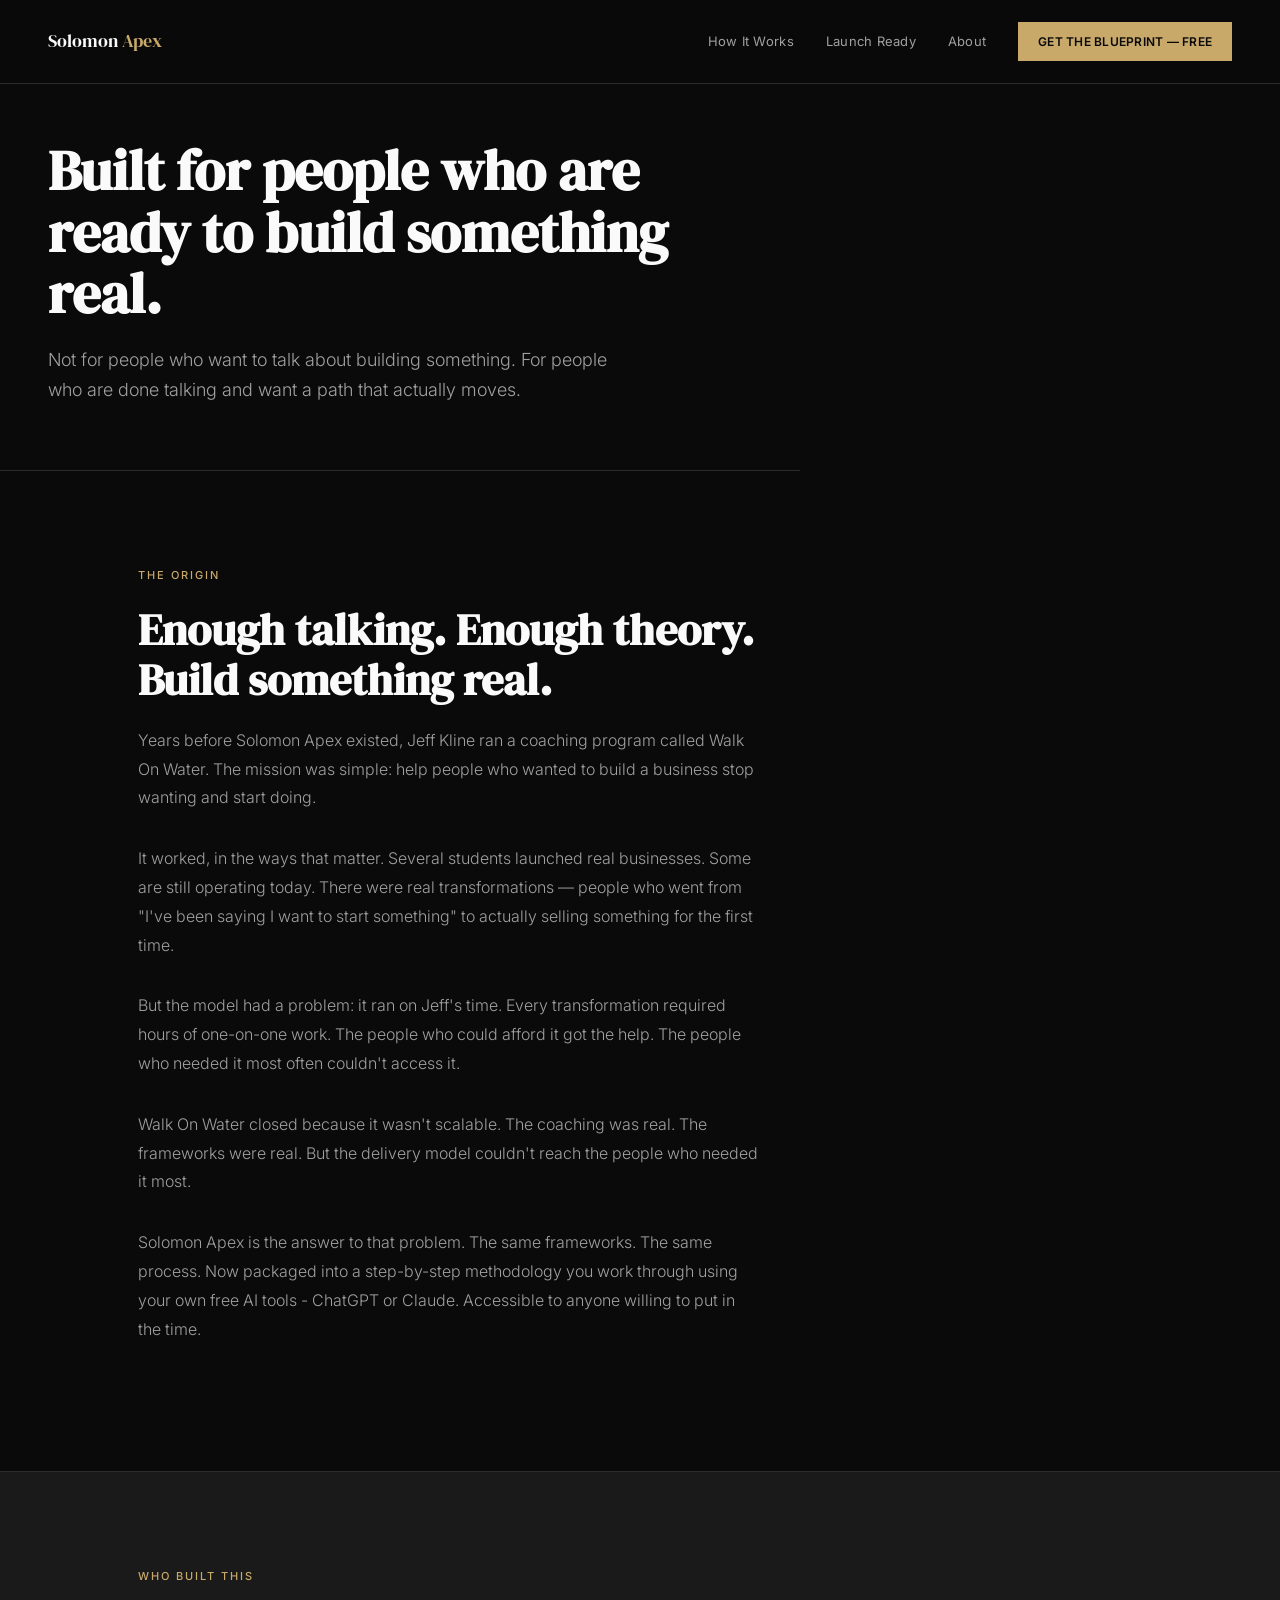
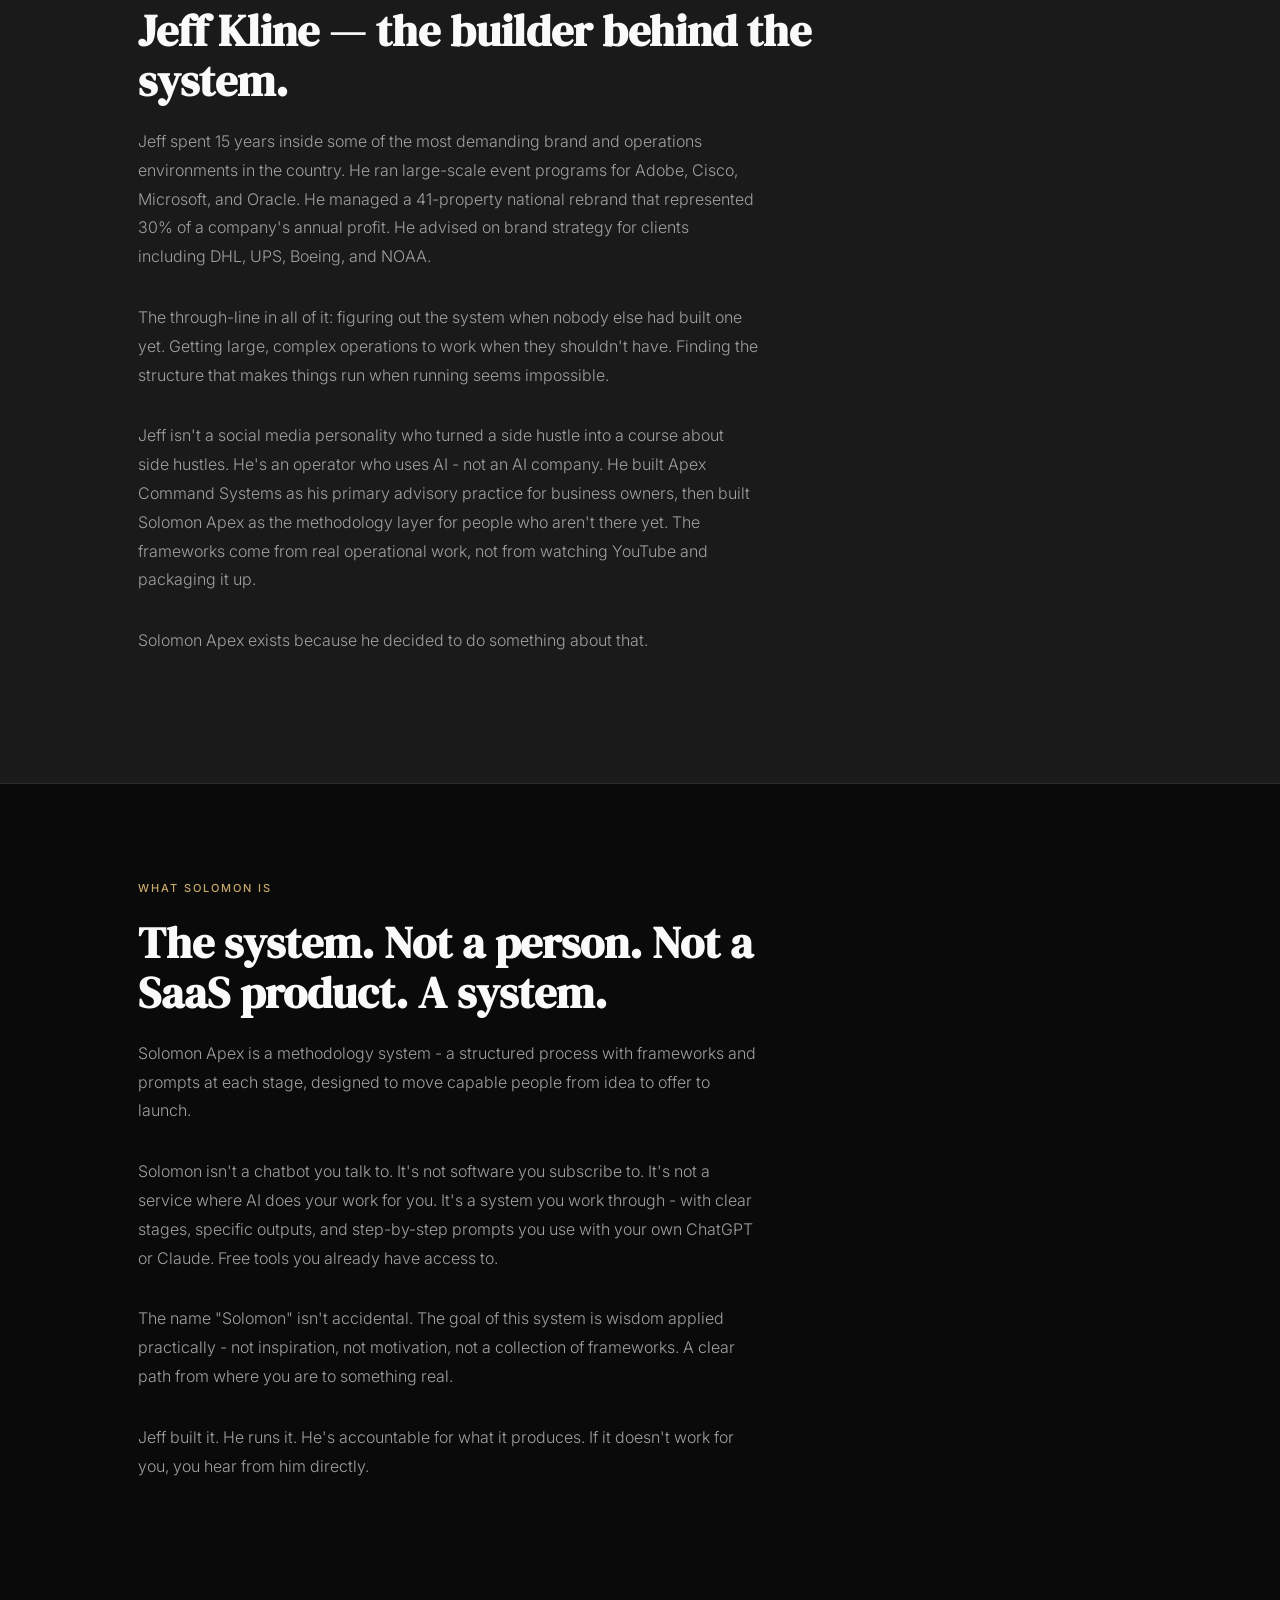
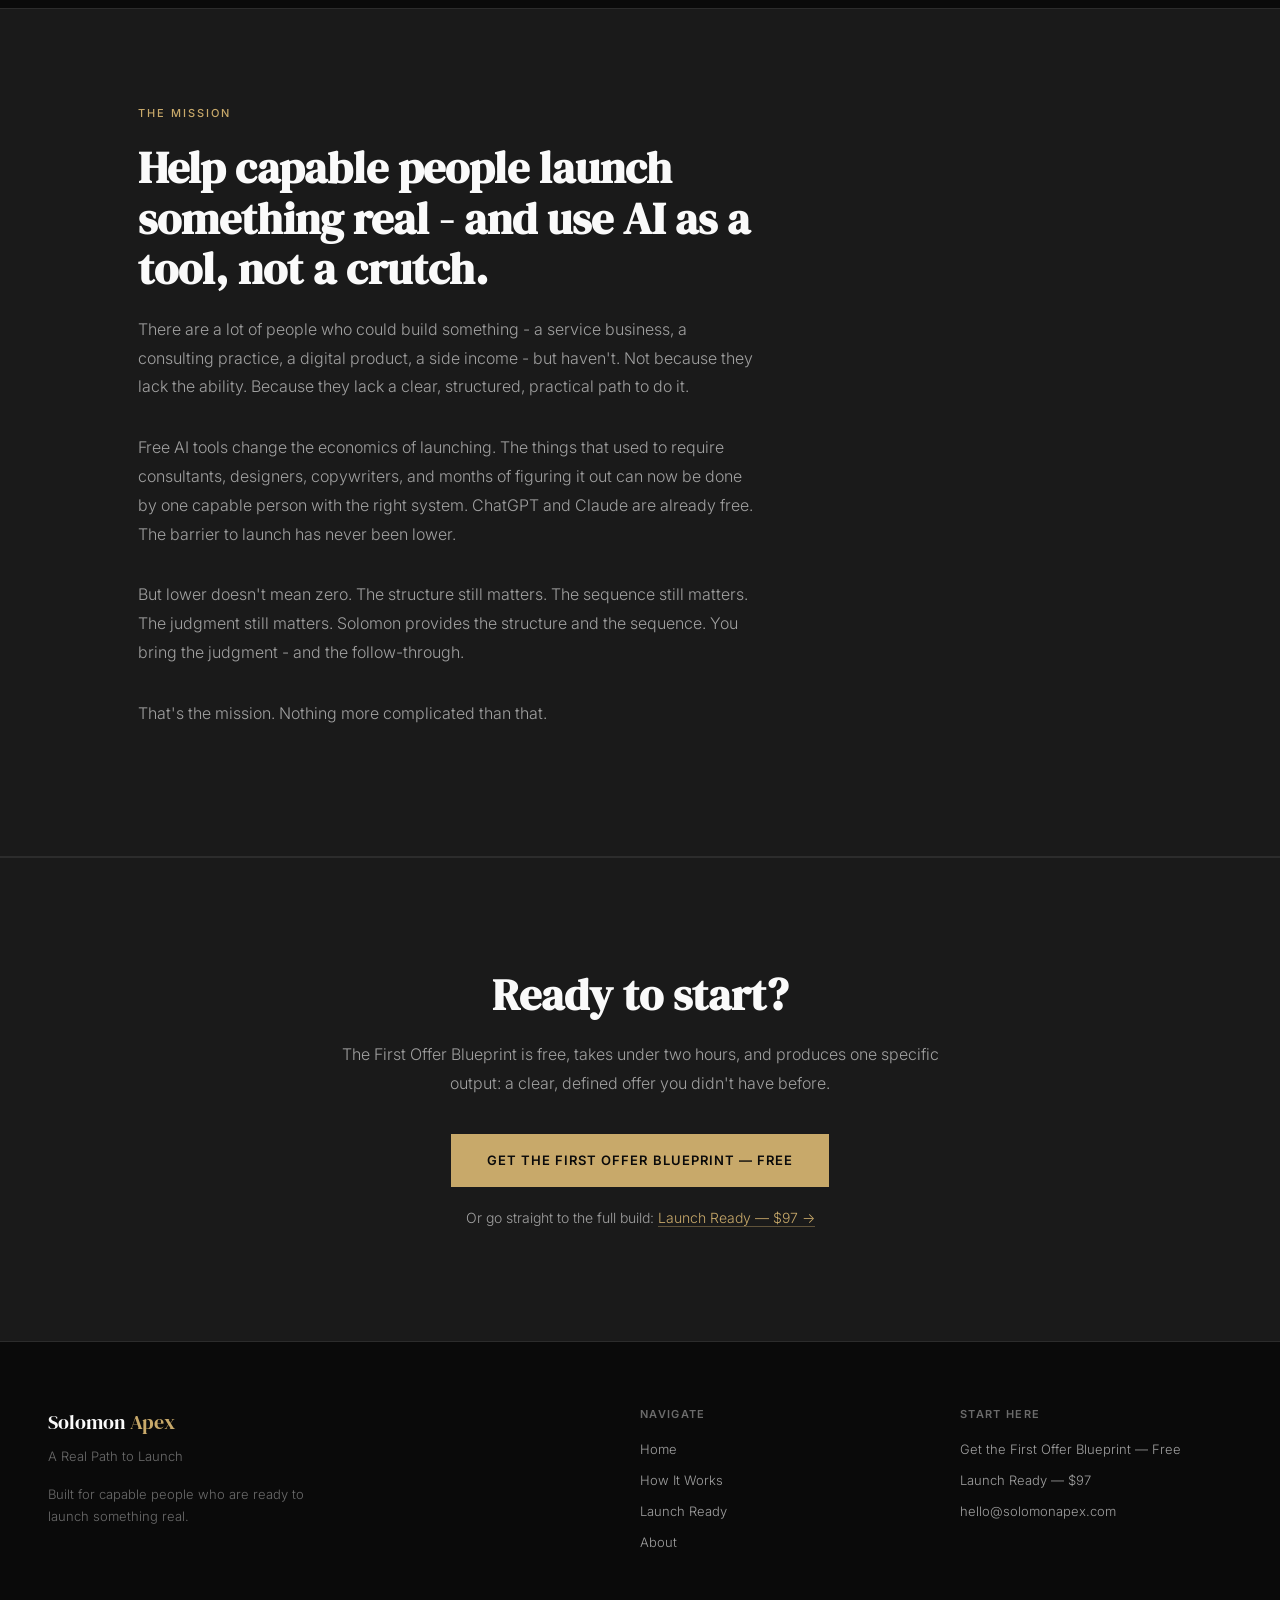
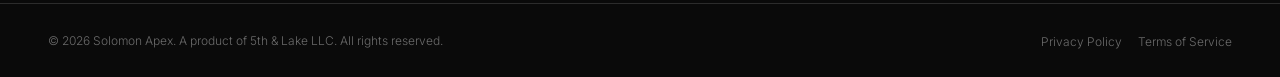
==== about.html @ 94e89247 "Add favicon to all pages" ====
<!DOCTYPE html>
<html lang="en">
<head>
  <meta charset="UTF-8">
  <meta name="viewport" content="width=device-width, initial-scale=1.0">
  <title>About — Solomon Apex</title>
  <meta name="description" content="Solomon Apex was built by Jeff Kline as the methodology layer of Apex Command Systems. He's an operator who uses AI - not an AI company. Here's what that means.">
  <link rel="preconnect" href="https://fonts.googleapis.com">
  <link rel="preconnect" href="https://fonts.gstatic.com" crossorigin>
  <link href="https://fonts.googleapis.com/css2?family=DM+Serif+Display:ital@0;1&family=Inter:wght@300;400;500;600&display=swap" rel="stylesheet">
  <link rel="icon" type="image/svg+xml" href="/favicon.svg">
  <link rel="stylesheet" href="style.css">
</head>
<body>

  <nav>
    <a href="/" class="nav-logo">Solomon <span>Apex</span></a>
    <div class="nav-links">
      <a href="/#how-it-works">How It Works</a>
      <a href="/launch-ready.html">Launch Ready</a>
      <a href="/about.html">About</a>
      <a href="/blueprint.html" class="nav-cta">Get the Blueprint — Free</a>
    </div>
  </nav>

  <div class="page-header">
    <h1>Built for people who are ready to build something real.</h1>
    <p>Not for people who want to talk about building something. For people who are done talking and want a path that actually moves.</p>
  </div>

  <!-- ORIGIN -->
  <div class="section">
    <span class="section-label">The Origin</span>
    <h2 class="section-heading">Enough talking. Enough theory. Build something real.</h2>
    <p class="section-body">Years before Solomon Apex existed, Jeff Kline ran a coaching program called Walk On Water. The mission was simple: help people who wanted to build a business stop wanting and start doing.</p>
    <p class="section-body">It worked, in the ways that matter. Several students launched real businesses. Some are still operating today. There were real transformations — people who went from "I've been saying I want to start something" to actually selling something for the first time.</p>
    <p class="section-body">But the model had a problem: it ran on Jeff's time. Every transformation required hours of one-on-one work. The people who could afford it got the help. The people who needed it most often couldn't access it.</p>
    <p class="section-body">Walk On Water closed because it wasn't scalable. The coaching was real. The frameworks were real. But the delivery model couldn't reach the people who needed it most.</p>
    <p class="section-body">Solomon Apex is the answer to that problem. The same frameworks. The same process. Now packaged into a step-by-step methodology you work through using your own free AI tools - ChatGPT or Claude. Accessible to anyone willing to put in the time.</p>
  </div>

  <!-- WHO JEFF IS -->
  <div class="dark-section">
    <div class="section">
      <span class="section-label">Who Built This</span>
      <h2 class="section-heading">Jeff Kline — the builder behind the system.</h2>
      <p class="section-body">Jeff spent 15 years inside some of the most demanding brand and operations environments in the country. He ran large-scale event programs for Adobe, Cisco, Microsoft, and Oracle. He managed a 41-property national rebrand that represented 30% of a company's annual profit. He advised on brand strategy for clients including DHL, UPS, Boeing, and NOAA.</p>
      <p class="section-body">The through-line in all of it: figuring out the system when nobody else had built one yet. Getting large, complex operations to work when they shouldn't have. Finding the structure that makes things run when running seems impossible.</p>
      <p class="section-body">Jeff isn't a social media personality who turned a side hustle into a course about side hustles. He's an operator who uses AI - not an AI company. He built Apex Command Systems as his primary advisory practice for business owners, then built Solomon Apex as the methodology layer for people who aren't there yet. The frameworks come from real operational work, not from watching YouTube and packaging it up.</p>
      <p class="section-body">Solomon Apex exists because he decided to do something about that.</p>
    </div>
  </div>

  <!-- WHAT SOLOMON IS -->
  <div class="section">
    <span class="section-label">What Solomon Is</span>
    <h2 class="section-heading">The system. Not a person. Not a SaaS product. A system.</h2>
    <p class="section-body">Solomon Apex is a methodology system - a structured process with frameworks and prompts at each stage, designed to move capable people from idea to offer to launch.</p>
    <p class="section-body">Solomon isn't a chatbot you talk to. It's not software you subscribe to. It's not a service where AI does your work for you. It's a system you work through - with clear stages, specific outputs, and step-by-step prompts you use with your own ChatGPT or Claude. Free tools you already have access to.</p>
    <p class="section-body">The name "Solomon" isn't accidental. The goal of this system is wisdom applied practically - not inspiration, not motivation, not a collection of frameworks. A clear path from where you are to something real.</p>
    <p class="section-body">Jeff built it. He runs it. He's accountable for what it produces. If it doesn't work for you, you hear from him directly.</p>
  </div>

  <!-- MISSION -->
  <div class="dark-section">
    <div class="section">
      <span class="section-label">The Mission</span>
      <h2 class="section-heading">Help capable people launch something real - and use AI as a tool, not a crutch.</h2>
      <p class="section-body">There are a lot of people who could build something - a service business, a consulting practice, a digital product, a side income - but haven't. Not because they lack the ability. Because they lack a clear, structured, practical path to do it.</p>
      <p class="section-body">Free AI tools change the economics of launching. The things that used to require consultants, designers, copywriters, and months of figuring it out can now be done by one capable person with the right system. ChatGPT and Claude are already free. The barrier to launch has never been lower.</p>
      <p class="section-body">But lower doesn't mean zero. The structure still matters. The sequence still matters. The judgment still matters. Solomon provides the structure and the sequence. You bring the judgment - and the follow-through.</p>
      <p class="section-body">That's the mission. Nothing more complicated than that.</p>
    </div>
  </div>

  <!-- CTA -->
  <div class="cta-section">
    <h2 class="section-heading">Ready to start?</h2>
    <p class="section-body">The First Offer Blueprint is free, takes under two hours, and produces one specific output: a clear, defined offer you didn't have before.</p>
    <a href="/blueprint.html" class="btn-primary">Get the First Offer Blueprint — Free</a>
    <p style="margin-top: 20px; font-size: 14px; color: var(--gray-4);">Or go straight to the full build: <a href="/launch-ready.html" style="color: var(--accent); text-decoration: none; border-bottom: 1px solid rgba(200,169,106,0.4);">Launch Ready — $97 →</a></p>
  </div>

  <footer>
    <div class="footer-brand">
      <div class="logo">Solomon <span>Apex</span></div>
      <div class="tagline">A Real Path to Launch</div>
      <div class="desc">Built for capable people who are ready to launch something real.</div>
    </div>
    <div class="footer-col">
      <h4>Navigate</h4>
      <a href="/">Home</a>
      <a href="/#how-it-works">How It Works</a>
      <a href="/launch-ready.html">Launch Ready</a>
      <a href="/about.html">About</a>
    </div>
    <div class="footer-col">
      <h4>Start Here</h4>
      <a href="/blueprint.html">Get the First Offer Blueprint — Free</a>
      <a href="/launch-ready.html">Launch Ready — $97</a>
      <a href="mailto:hello@solomonapex.com">hello@solomonapex.com</a>
    </div>
  </footer>
  <div class="footer-bottom">
    <p>© 2026 Solomon Apex. A product of 5th &amp; Lake LLC. All rights reserved.</p>
    <div><a href="/privacy.html">Privacy Policy</a><a href="/terms.html">Terms of Service</a></div>
  </div>

</body>
</html>
---- style.css ----
*, *::before, *::after { box-sizing: border-box; margin: 0; padding: 0; }
:root {
  --black: #0A0A0A;
  --white: #FAFAFA;
  --accent: #C8A96A;
  --gray-1: #1A1A1A;
  --gray-2: #2C2C2C;
  --gray-3: #6B6B6B;
  --gray-4: #A0A0A0;
  --serif: 'DM Serif Display', Georgia, serif;
  --sans: 'Inter', system-ui, sans-serif;
}
html { scroll-behavior: smooth; }
body { background: var(--black); color: var(--white); font-family: var(--sans); font-weight: 300; line-height: 1.6; -webkit-font-smoothing: antialiased; }

/* NAV */
nav { position: fixed; top: 0; width: 100%; padding: 22px 48px; display: flex; justify-content: space-between; align-items: center; z-index: 100; background: rgba(10,10,10,0.97); border-bottom: 1px solid var(--gray-2); }
.nav-logo { font-family: var(--serif); font-size: 18px; color: var(--white); text-decoration: none; }
.nav-logo span { color: var(--accent); }
.nav-links { display: flex; gap: 32px; align-items: center; }
.nav-links a { font-size: 13px; font-weight: 400; color: var(--gray-4); text-decoration: none; letter-spacing: 0.02em; transition: color 0.2s; }
.nav-links a:hover { color: var(--white); }
.nav-cta { background: var(--accent); color: var(--black) !important; padding: 10px 20px; font-weight: 600 !important; font-size: 12px !important; letter-spacing: 0.06em; text-transform: uppercase; transition: opacity 0.2s !important; }
.nav-cta:hover { opacity: 0.88; }

/* BUTTONS */
.btn-primary { display: inline-block; padding: 16px 36px; background: var(--accent); color: var(--black); font-size: 13px; font-weight: 600; letter-spacing: 0.08em; text-transform: uppercase; text-decoration: none; transition: opacity 0.2s; border: none; cursor: pointer; }
.btn-primary:hover { opacity: 0.88; }
.btn-ghost { font-size: 14px; font-weight: 400; color: var(--gray-4); text-decoration: none; border-bottom: 1px solid var(--gray-2); padding-bottom: 2px; transition: color 0.2s, border-color 0.2s; }
.btn-ghost:hover { color: var(--white); border-color: var(--gray-4); }
.btn-outline { display: inline-block; padding: 14px 32px; border: 1px solid var(--gray-3); color: var(--white); font-size: 13px; font-weight: 500; letter-spacing: 0.06em; text-decoration: none; transition: border-color 0.2s, color 0.2s; }
.btn-outline:hover { border-color: var(--white); }

/* SECTIONS */
.section { padding: 96px 48px; max-width: 1100px; margin: 0 auto; }
.section-label { font-size: 11px; font-weight: 500; letter-spacing: 0.18em; text-transform: uppercase; color: var(--accent); margin-bottom: 20px; display: block; }
.section-heading { font-family: var(--serif); font-size: clamp(28px, 4vw, 44px); line-height: 1.15; color: var(--white); margin-bottom: 20px; max-width: 700px; }
.section-body { font-size: 16px; color: var(--gray-4); max-width: 620px; line-height: 1.8; margin-bottom: 32px; }
.dark-section { background: var(--gray-1); border-top: 1px solid var(--gray-2); border-bottom: 1px solid var(--gray-2); }

/* HERO */
.hero { min-height: 100vh; display: flex; flex-direction: column; justify-content: center; padding: 140px 48px 80px; max-width: 960px; }
.hero-eyebrow { font-size: 11px; font-weight: 500; letter-spacing: 0.18em; text-transform: uppercase; color: var(--accent); margin-bottom: 28px; display: block; }
.hero h1 { font-family: var(--serif); font-size: clamp(38px, 6.5vw, 72px); line-height: 1.08; color: var(--white); margin-bottom: 28px; }
.hero h1 em { font-style: italic; color: var(--accent); }
.hero-sub { font-size: 18px; font-weight: 300; color: var(--gray-4); max-width: 580px; line-height: 1.7; margin-bottom: 40px; }
.hero-actions { display: flex; flex-direction: column; gap: 16px; }
.hero-actions .btn-primary { align-self: flex-start; }
.hero-note { font-size: 13px; color: var(--gray-3); margin-top: 16px; }
.hero-secondary { font-size: 14px; color: var(--gray-4); margin-top: 8px; }
.hero-secondary a { color: var(--accent); text-decoration: none; border-bottom: 1px solid rgba(200,169,106,0.4); }

/* PULL QUOTE */
.pull-quote { border-left: 2px solid var(--accent); padding: 20px 28px; margin: 40px 0; max-width: 580px; }
.pull-quote p { font-family: var(--serif); font-size: 20px; font-style: italic; color: var(--gray-4); line-height: 1.5; }

/* STEPS */
.steps { display: flex; flex-direction: column; max-width: 680px; margin-top: 48px; }
.step { display: grid; grid-template-columns: 48px 1fr; gap: 24px; padding: 28px 0; border-bottom: 1px solid var(--gray-2); }
.step:first-child { border-top: 1px solid var(--gray-2); }
.step-num { font-family: var(--serif); font-size: 13px; color: var(--accent); padding-top: 3px; opacity: 0.7; }
.step-title { font-size: 15px; font-weight: 600; color: var(--white); margin-bottom: 6px; }
.step-desc { font-size: 14px; color: var(--gray-4); line-height: 1.7; }

/* OFFER CARD */
.offer-card { border: 1px solid var(--gray-2); padding: 40px; max-width: 580px; margin-top: 32px; }
.offer-price { font-family: var(--serif); font-size: 36px; color: var(--accent); margin-bottom: 8px; }
.offer-title { font-size: 20px; font-weight: 600; color: var(--white); margin-bottom: 16px; }
.offer-desc { font-size: 15px; color: var(--gray-4); line-height: 1.75; margin-bottom: 24px; }
.offer-note { font-size: 12px; color: var(--gray-3); margin-top: 16px; }

/* CTA SECTION */
.cta-section { text-align: center; padding: 112px 48px; background: var(--gray-1); border-top: 1px solid var(--gray-2); }
.cta-section .section-label { display: block; text-align: center; }
.cta-section .section-heading { margin: 0 auto 20px; text-align: center; max-width: 560px; }
.cta-section .section-body { margin: 0 auto 36px; text-align: center; }

/* DIVIDER */
.divider { width: 1px; height: 48px; background: var(--gray-2); margin: 0 auto; }
.divider-h { width: 48px; height: 1px; background: var(--accent); margin: 0 48px; opacity: 0.4; }

/* FOOTER */
footer { padding: 64px 48px 40px; border-top: 1px solid var(--gray-2); display: grid; grid-template-columns: 2fr 1fr 1fr; gap: 48px; }
.footer-brand .logo { font-family: var(--serif); font-size: 20px; color: var(--white); margin-bottom: 8px; }
.footer-brand .logo span { color: var(--accent); }
.footer-brand .tagline { font-size: 13px; color: var(--gray-3); margin-bottom: 16px; }
.footer-brand .desc { font-size: 13px; color: var(--gray-3); line-height: 1.7; max-width: 280px; }
.footer-col h4 { font-size: 11px; font-weight: 600; letter-spacing: 0.12em; text-transform: uppercase; color: var(--gray-3); margin-bottom: 16px; }
.footer-col a { display: block; font-size: 13px; color: var(--gray-4); text-decoration: none; margin-bottom: 10px; transition: color 0.2s; }
.footer-col a:hover { color: var(--white); }
.footer-bottom { padding: 24px 48px; border-top: 1px solid var(--gray-2); display: flex; justify-content: space-between; align-items: center; flex-wrap: wrap; gap: 12px; }
.footer-bottom p { font-size: 12px; color: var(--gray-3); }
.footer-bottom a { font-size: 12px; color: var(--gray-3); text-decoration: none; margin-left: 16px; }
.footer-bottom a:hover { color: var(--white); }

/* OPT-IN FORM */
.opt-in-form { display: flex; gap: 0; max-width: 480px; margin-top: 8px; }
.opt-in-form input { flex: 1; padding: 16px 20px; background: var(--gray-1); border: 1px solid var(--gray-2); border-right: none; color: var(--white); font-size: 14px; font-family: var(--sans); outline: none; }
.opt-in-form input::placeholder { color: var(--gray-3); }
.opt-in-form input:focus { border-color: var(--gray-3); }
.opt-in-form button { padding: 16px 24px; background: var(--accent); color: var(--black); font-size: 13px; font-weight: 600; letter-spacing: 0.06em; text-transform: uppercase; border: none; cursor: pointer; white-space: nowrap; transition: opacity 0.2s; }
.opt-in-form button:hover { opacity: 0.88; }
.form-note { font-size: 12px; color: var(--gray-3); margin-top: 12px; }

/* PAGE HEADER (for inner pages) */
.page-header { padding: 140px 48px 64px; border-bottom: 1px solid var(--gray-2); max-width: 800px; }
.page-header h1 { font-family: var(--serif); font-size: clamp(32px, 5vw, 56px); line-height: 1.1; color: var(--white); margin-bottom: 20px; }
.page-header p { font-size: 18px; color: var(--gray-4); line-height: 1.7; max-width: 560px; }

/* FEATURE LIST */
.feature-list { list-style: none; margin: 24px 0; }
.feature-list li { padding: 12px 0; border-bottom: 1px solid var(--gray-2); font-size: 15px; color: var(--gray-4); padding-left: 20px; position: relative; }
.feature-list li::before { content: "—"; position: absolute; left: 0; color: var(--accent); }

/* CHECKLIST */
.checklist { list-style: none; margin: 24px 0; }
.checklist li { padding: 10px 0; font-size: 15px; color: var(--gray-4); padding-left: 24px; position: relative; }
.checklist li::before { content: "✓"; position: absolute; left: 0; color: var(--accent); font-weight: 600; }

/* PRICE BLOCK */
.price-block { padding: 32px; border: 1px solid var(--gray-2); display: inline-block; margin: 32px 0; }
.price-amount { font-family: var(--serif); font-size: 52px; color: var(--white); line-height: 1; }
.price-note { font-size: 13px; color: var(--gray-3); margin-top: 8px; }

/* FAQ */
.faq-item { padding: 28px 0; border-bottom: 1px solid var(--gray-2); max-width: 680px; }
.faq-item:first-child { border-top: 1px solid var(--gray-2); }
.faq-q { font-size: 16px; font-weight: 600; color: var(--white); margin-bottom: 12px; }
.faq-a { font-size: 14px; color: var(--gray-4); line-height: 1.75; }

/* ABOUT */
.about-grid { display: grid; grid-template-columns: 1fr 1fr; gap: 64px; align-items: start; }
.about-text p { font-size: 16px; color: var(--gray-4); line-height: 1.8; margin-bottom: 20px; }

/* MOBILE */
@media (max-width: 768px) {
  nav { padding: 18px 24px; }
  .nav-links { display: none; }
  .hero { padding: 120px 24px 64px; }
  .section { padding: 64px 24px; }
  .cta-section { padding: 72px 24px; }
  footer { grid-template-columns: 1fr; gap: 32px; padding: 48px 24px 32px; }
  .footer-bottom { padding: 20px 24px; flex-direction: column; align-items: flex-start; }
  .opt-in-form { flex-direction: column; }
  .opt-in-form input { border-right: 1px solid var(--gray-2); border-bottom: none; }
  .about-grid { grid-template-columns: 1fr; }
  .divider-h { margin: 0 24px; }
  .page-header { padding: 120px 24px 48px; }
}
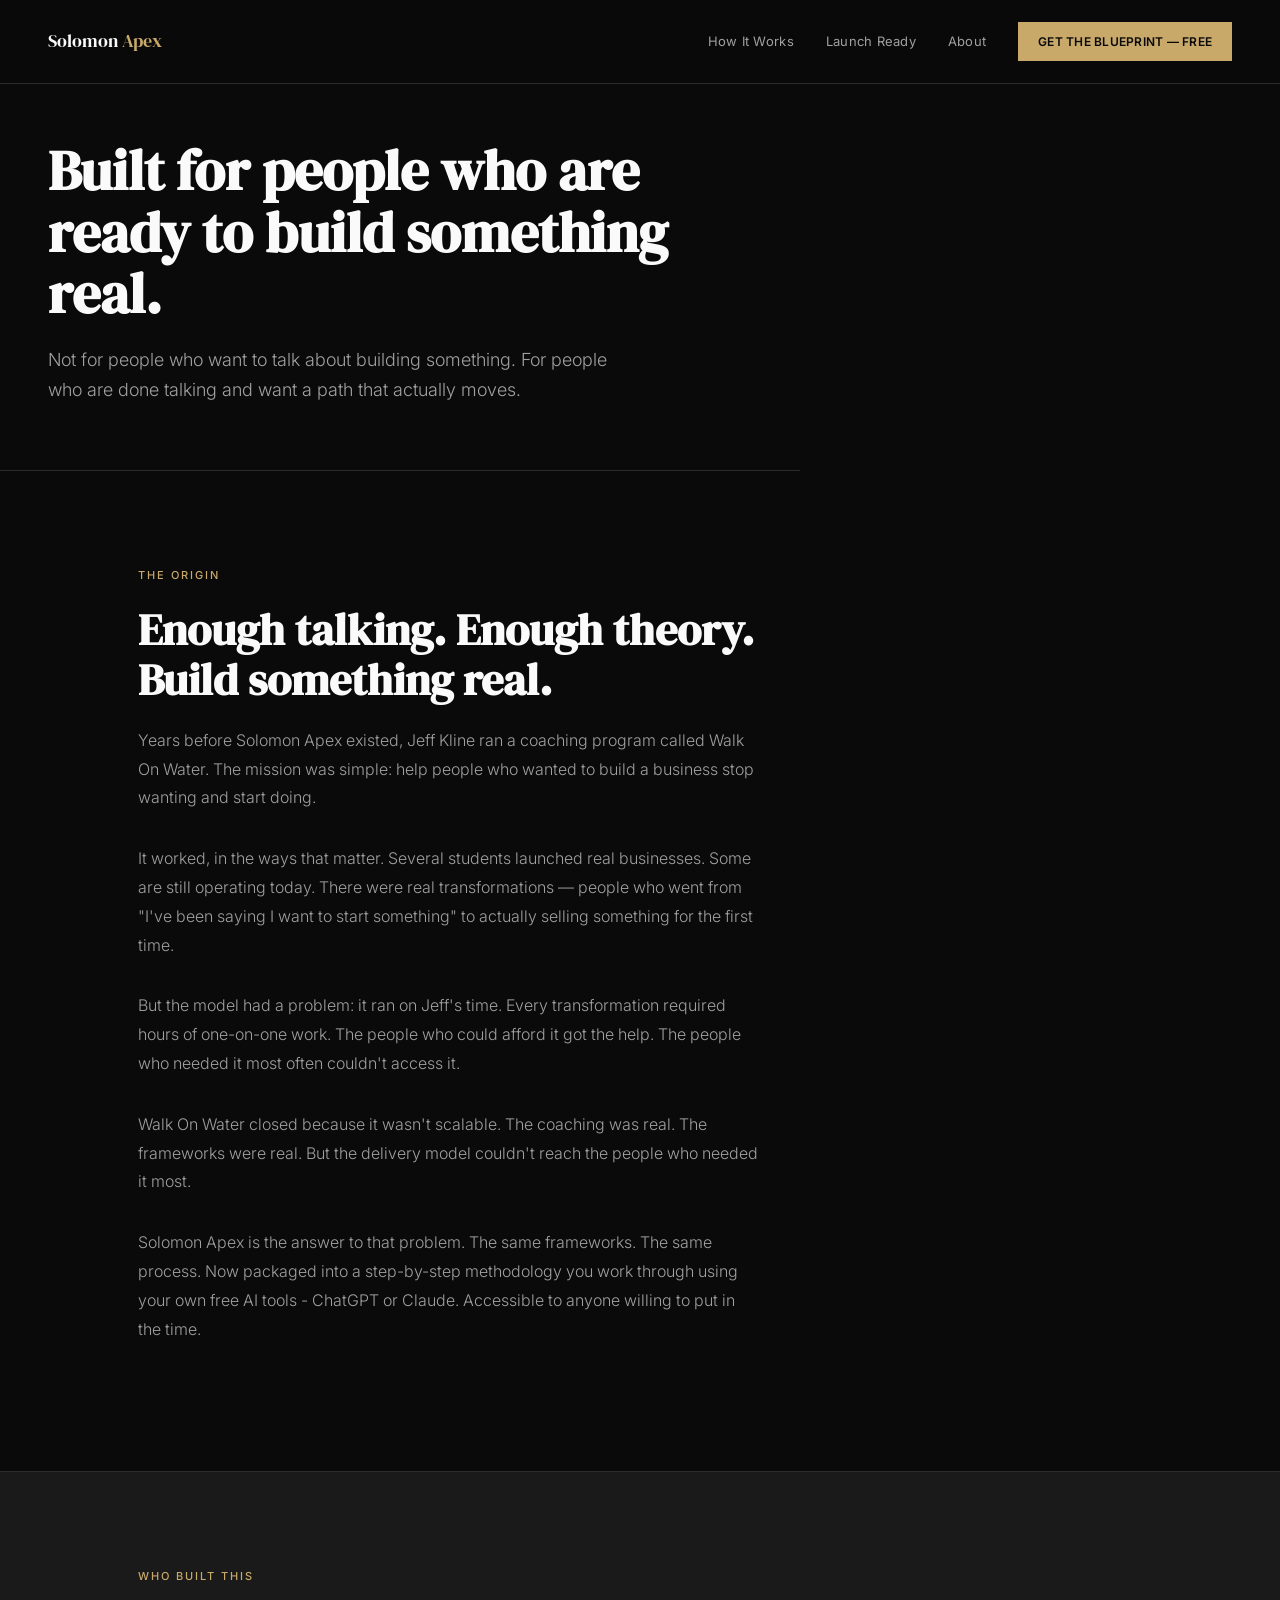
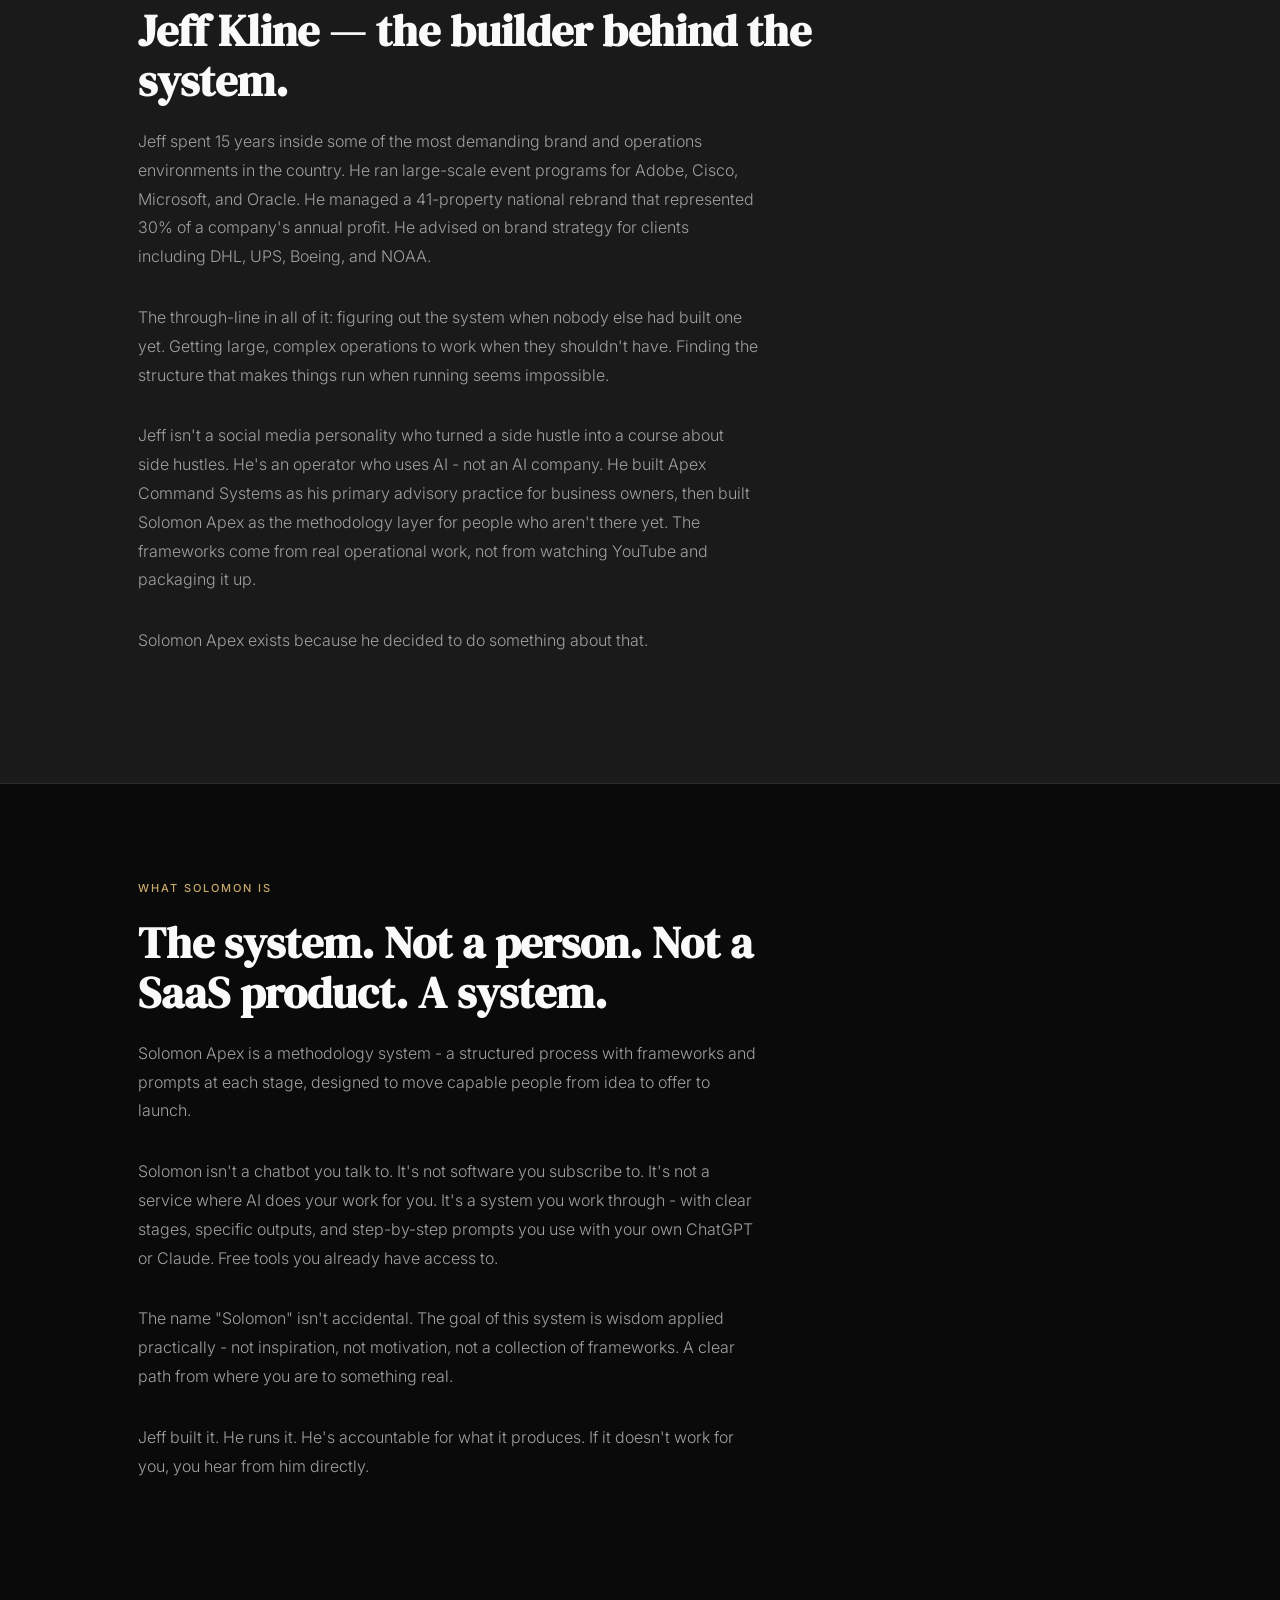
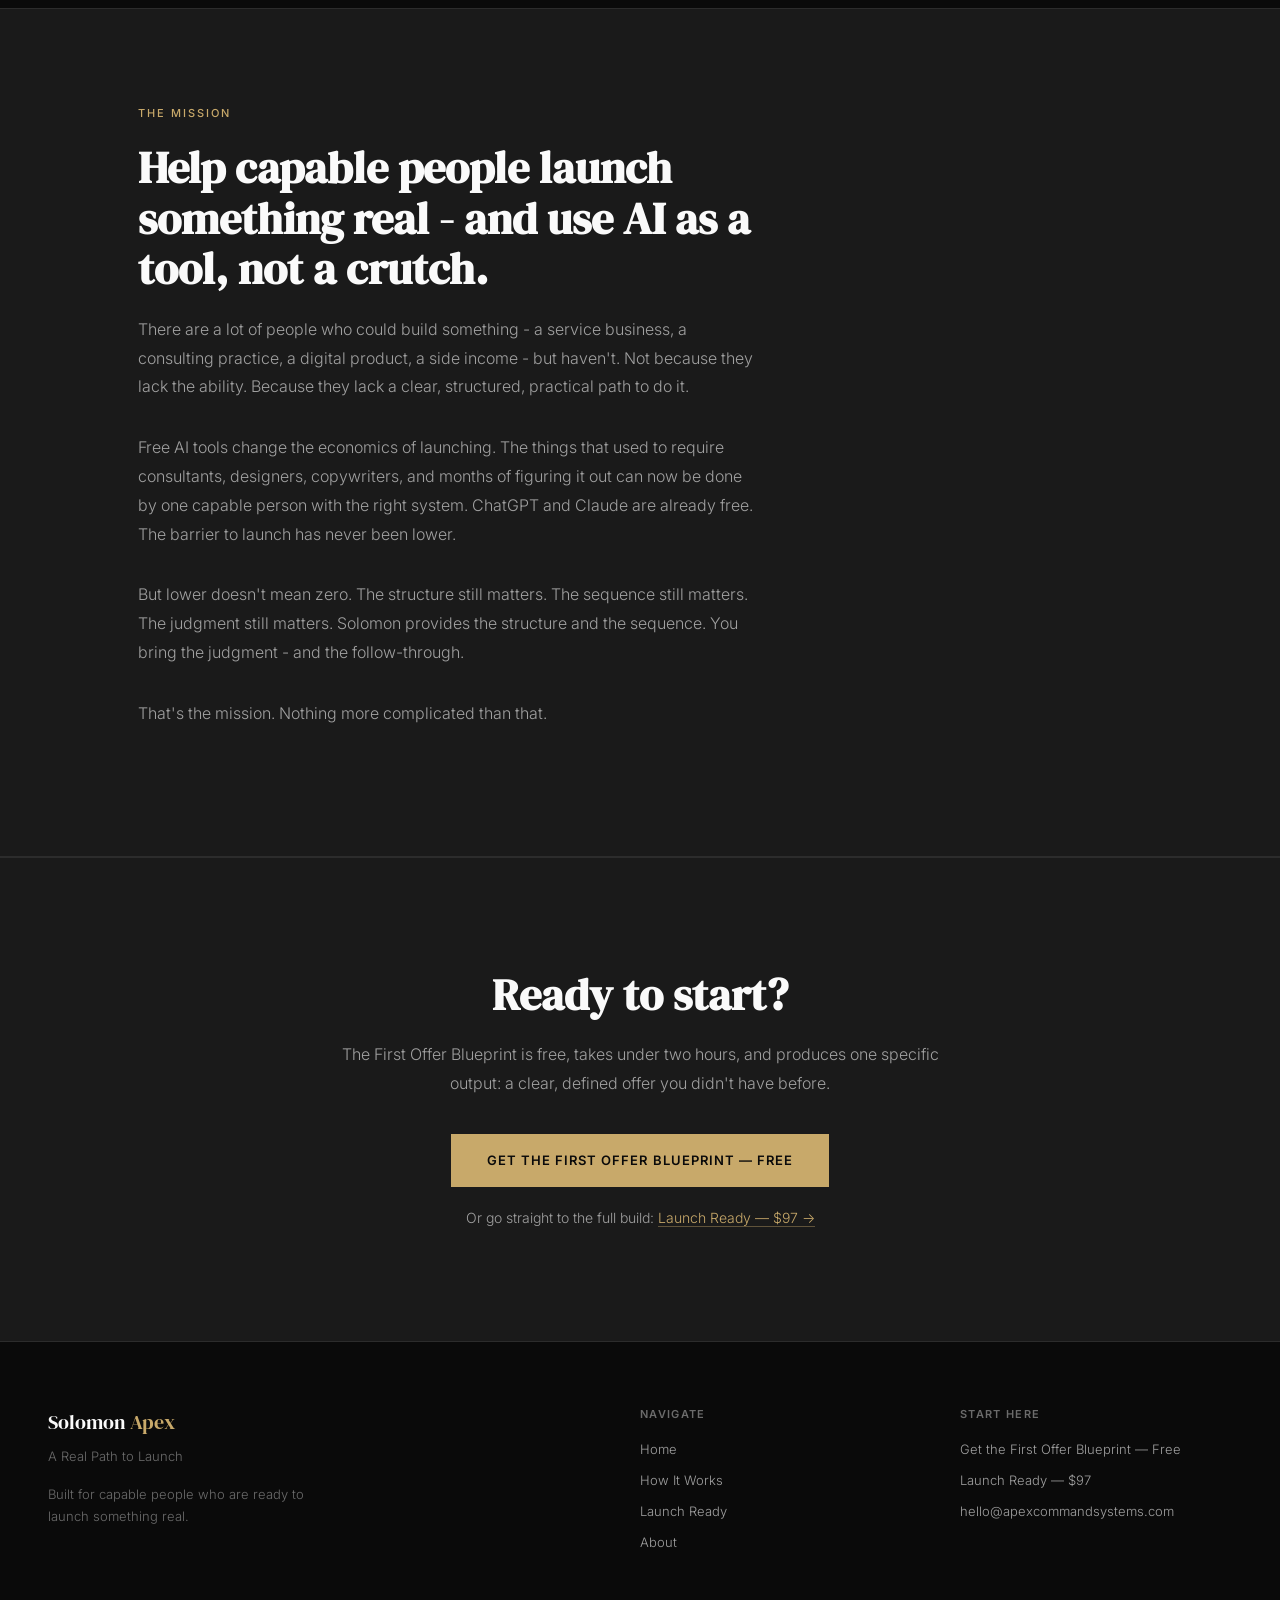
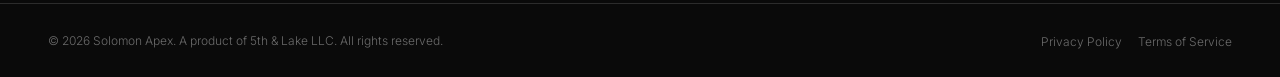
==== commit dacf0bc6: "Update email addresses across site" ====
--- a/about.html
+++ b/about.html
@@ -98,7 +98,7 @@
       <h4>Start Here</h4>
       <a href="/blueprint.html">Get the First Offer Blueprint — Free</a>
       <a href="/launch-ready.html">Launch Ready — $97</a>
-      <a href="mailto:hello@solomonapex.com">hello@solomonapex.com</a>
+      <a href="mailto:hello@apexcommandsystems.com">hello@apexcommandsystems.com</a>
     </div>
   </footer>
   <div class="footer-bottom">
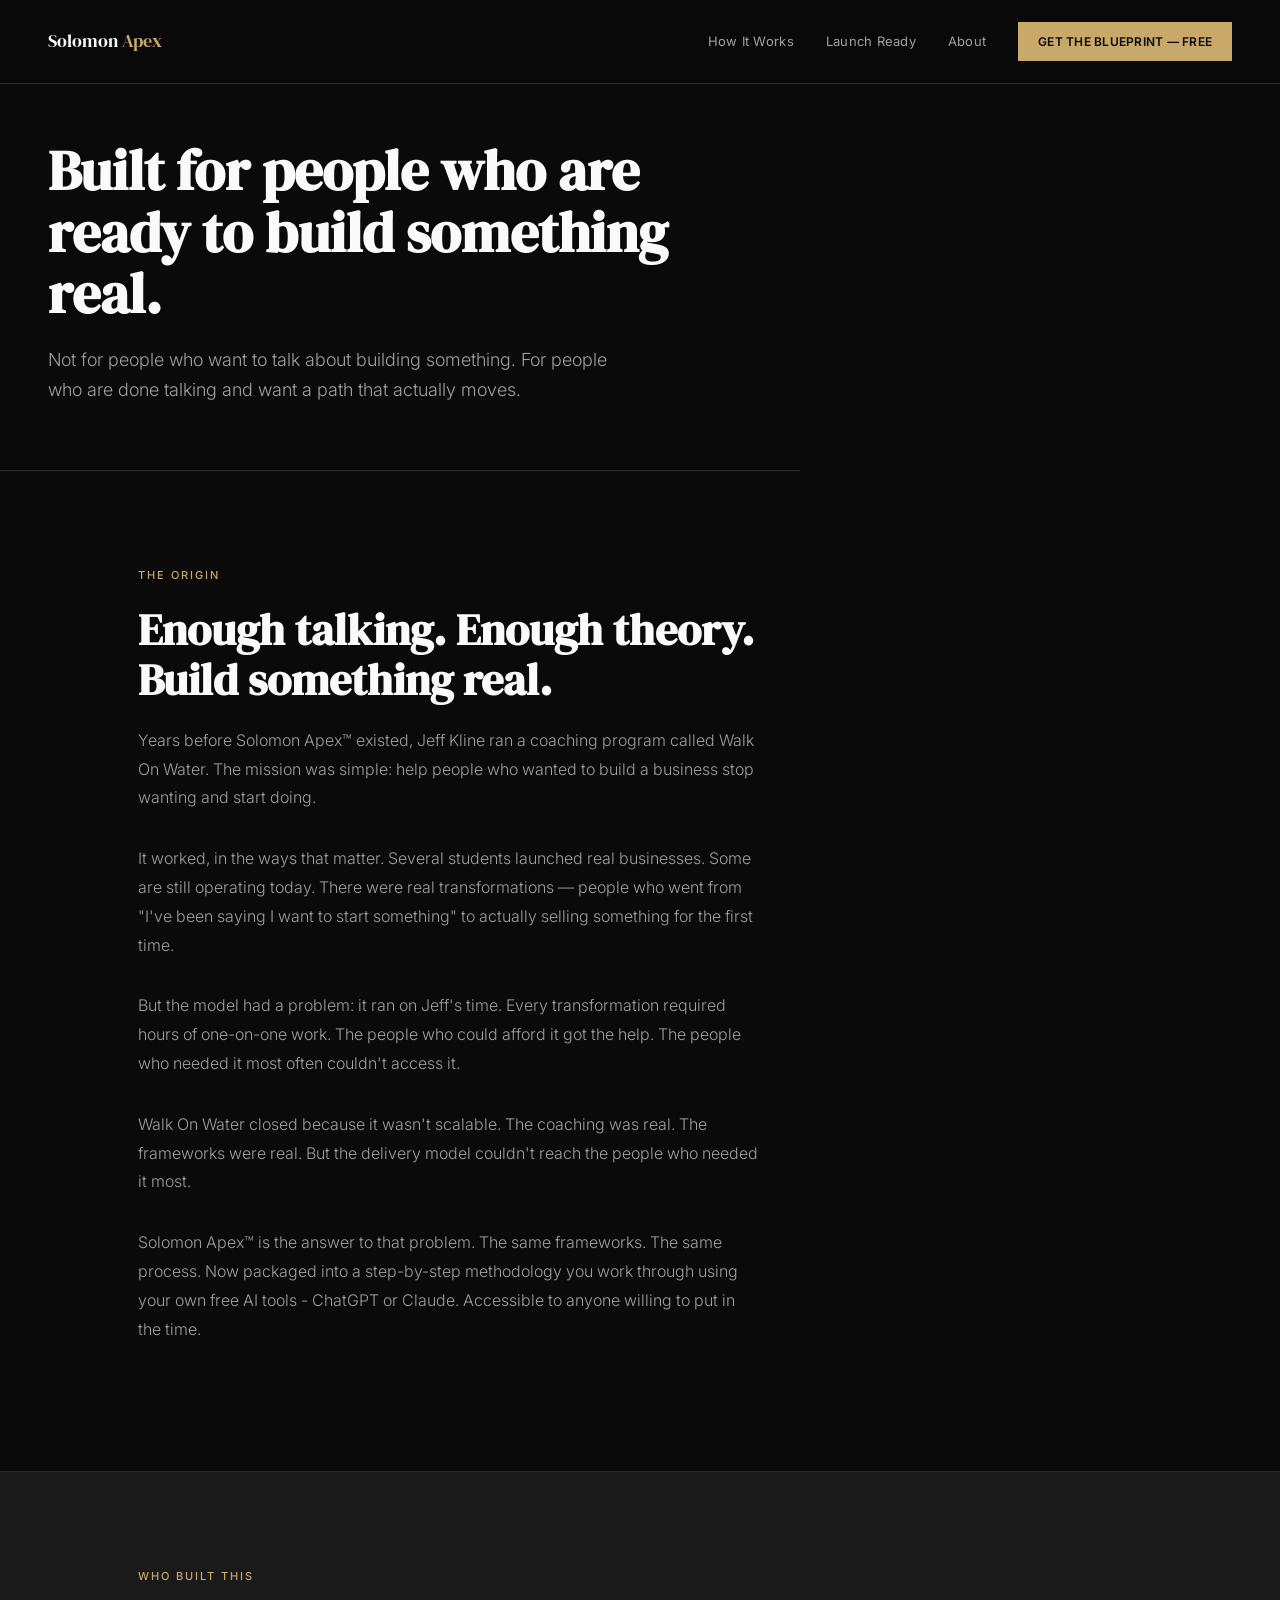
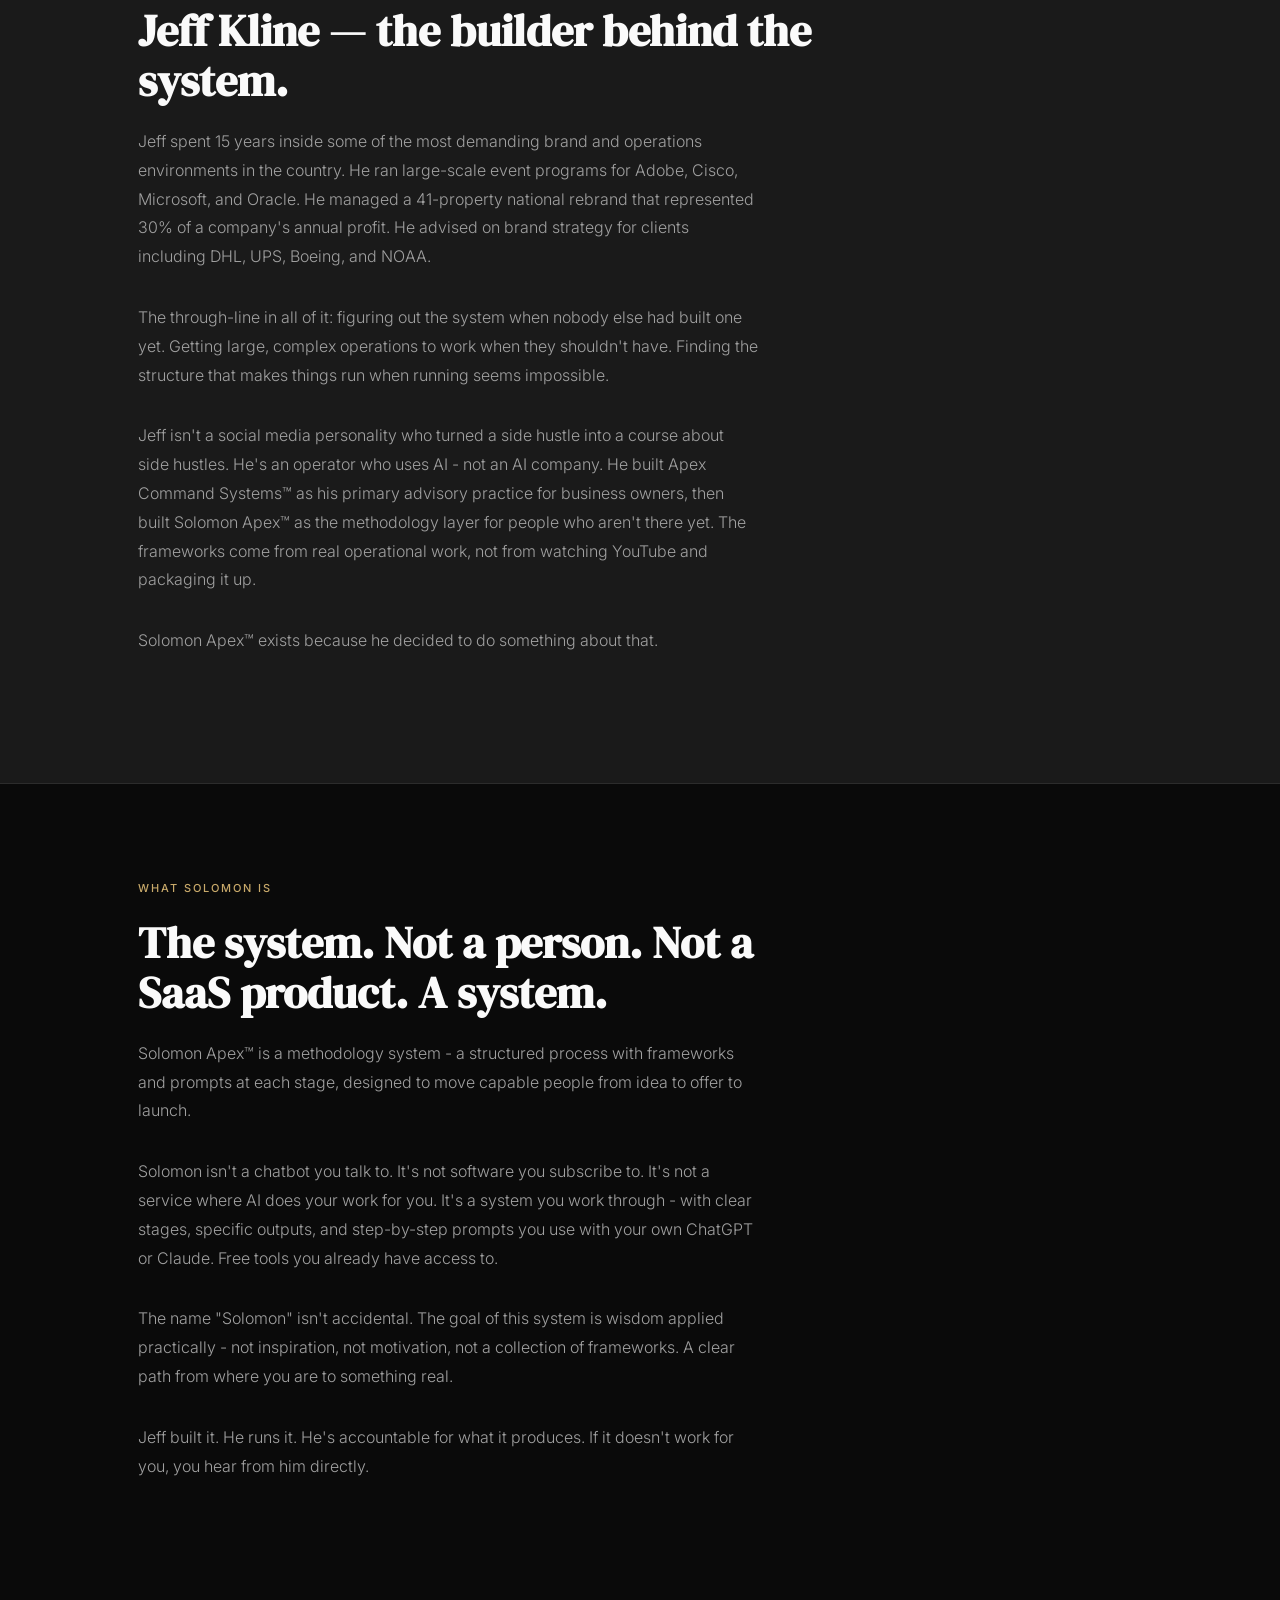
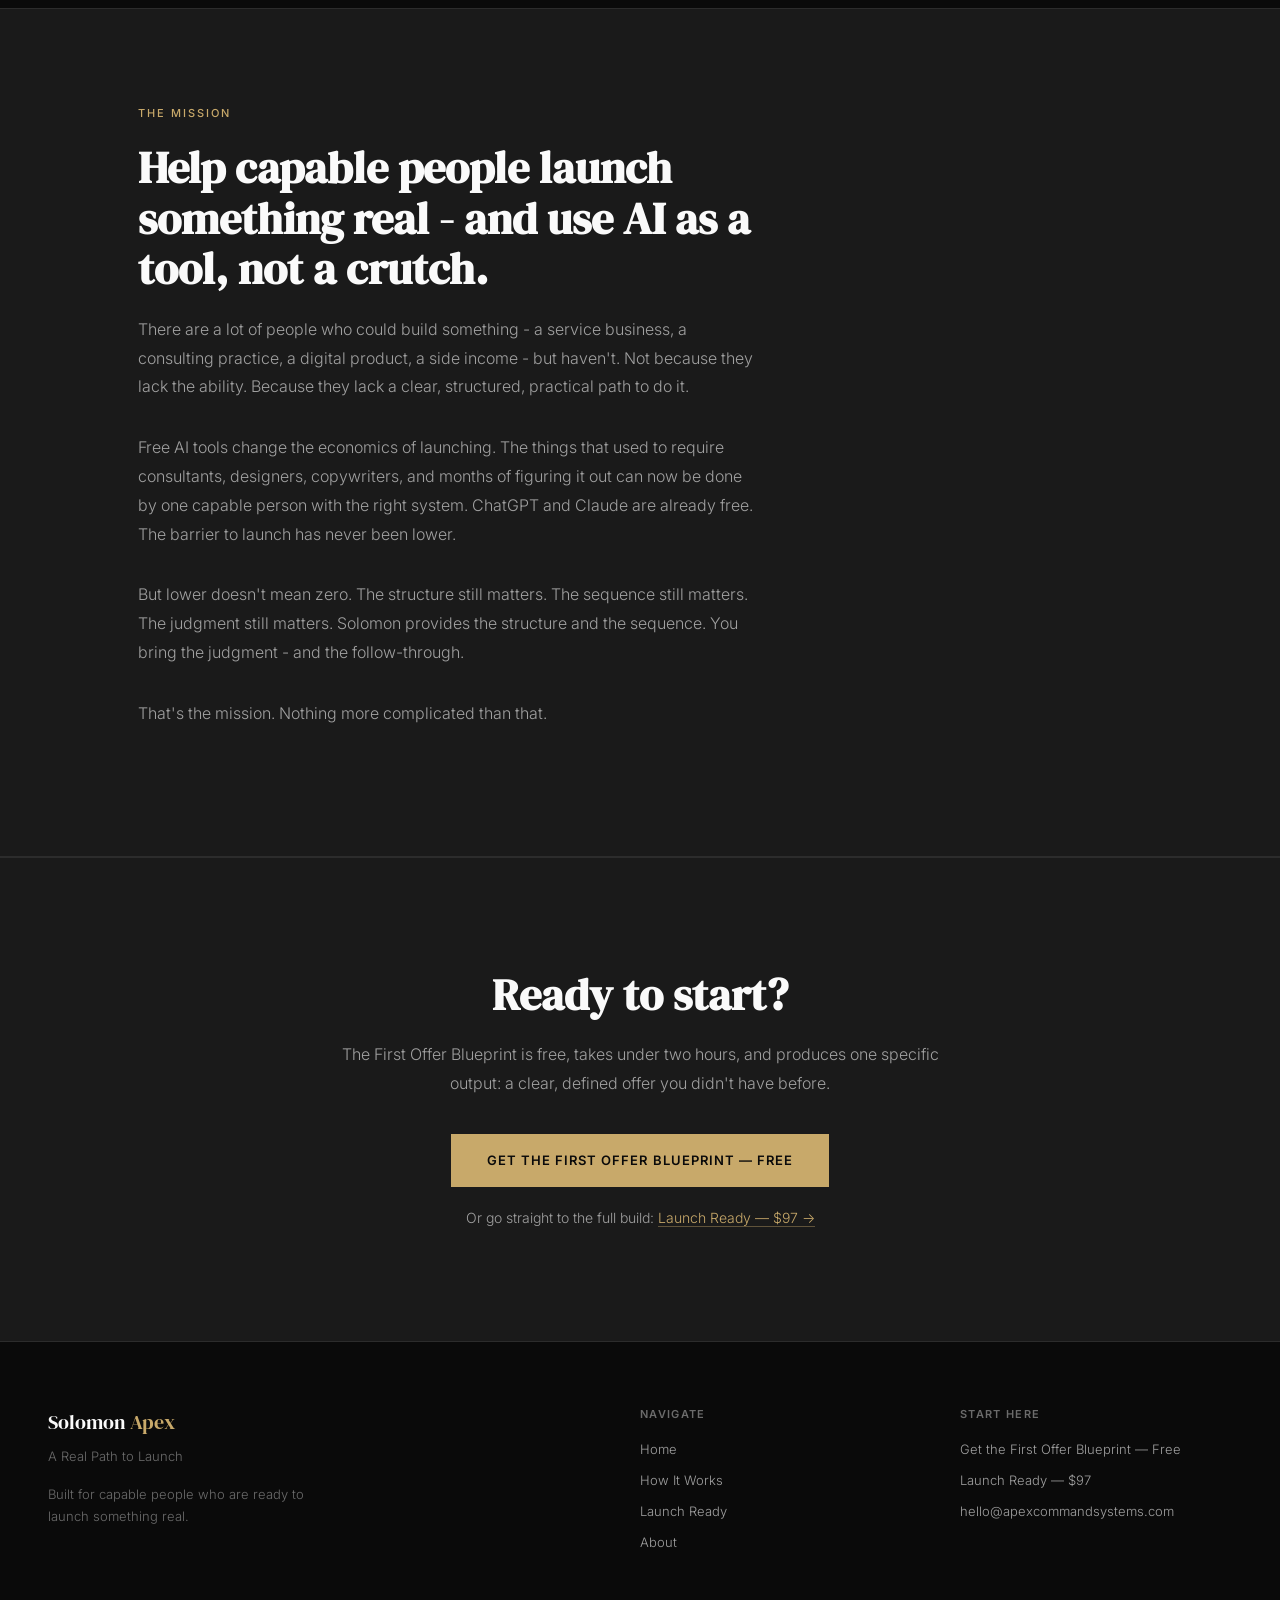
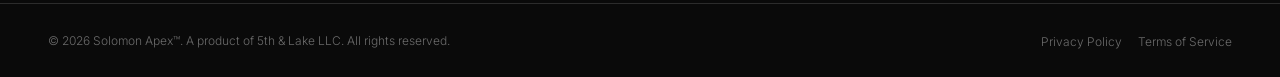
==== commit 48313389: "Add trademark symbols to brand names" ====
--- a/about.html
+++ b/about.html
@@ -3,8 +3,8 @@
 <head>
   <meta charset="UTF-8">
   <meta name="viewport" content="width=device-width, initial-scale=1.0">
-  <title>About — Solomon Apex</title>
-  <meta name="description" content="Solomon Apex was built by Jeff Kline as the methodology layer of Apex Command Systems. He's an operator who uses AI - not an AI company. Here's what that means.">
+  <title>About — Solomon Apex&trade;</title>
+  <meta name="description" content="Solomon Apex&trade; was built by Jeff Kline as the methodology layer of Apex Command Systems&trade;. He's an operator who uses AI - not an AI company. Here's what that means.">
   <link rel="preconnect" href="https://fonts.googleapis.com">
   <link rel="preconnect" href="https://fonts.gstatic.com" crossorigin>
   <link href="https://fonts.googleapis.com/css2?family=DM+Serif+Display:ital@0;1&family=Inter:wght@300;400;500;600&display=swap" rel="stylesheet">
@@ -32,11 +32,11 @@
   <div class="section">
     <span class="section-label">The Origin</span>
     <h2 class="section-heading">Enough talking. Enough theory. Build something real.</h2>
-    <p class="section-body">Years before Solomon Apex existed, Jeff Kline ran a coaching program called Walk On Water. The mission was simple: help people who wanted to build a business stop wanting and start doing.</p>
+    <p class="section-body">Years before Solomon Apex&trade; existed, Jeff Kline ran a coaching program called Walk On Water. The mission was simple: help people who wanted to build a business stop wanting and start doing.</p>
     <p class="section-body">It worked, in the ways that matter. Several students launched real businesses. Some are still operating today. There were real transformations — people who went from "I've been saying I want to start something" to actually selling something for the first time.</p>
     <p class="section-body">But the model had a problem: it ran on Jeff's time. Every transformation required hours of one-on-one work. The people who could afford it got the help. The people who needed it most often couldn't access it.</p>
     <p class="section-body">Walk On Water closed because it wasn't scalable. The coaching was real. The frameworks were real. But the delivery model couldn't reach the people who needed it most.</p>
-    <p class="section-body">Solomon Apex is the answer to that problem. The same frameworks. The same process. Now packaged into a step-by-step methodology you work through using your own free AI tools - ChatGPT or Claude. Accessible to anyone willing to put in the time.</p>
+    <p class="section-body">Solomon Apex&trade; is the answer to that problem. The same frameworks. The same process. Now packaged into a step-by-step methodology you work through using your own free AI tools - ChatGPT or Claude. Accessible to anyone willing to put in the time.</p>
   </div>
 
   <!-- WHO JEFF IS -->
@@ -46,8 +46,8 @@
       <h2 class="section-heading">Jeff Kline — the builder behind the system.</h2>
       <p class="section-body">Jeff spent 15 years inside some of the most demanding brand and operations environments in the country. He ran large-scale event programs for Adobe, Cisco, Microsoft, and Oracle. He managed a 41-property national rebrand that represented 30% of a company's annual profit. He advised on brand strategy for clients including DHL, UPS, Boeing, and NOAA.</p>
       <p class="section-body">The through-line in all of it: figuring out the system when nobody else had built one yet. Getting large, complex operations to work when they shouldn't have. Finding the structure that makes things run when running seems impossible.</p>
-      <p class="section-body">Jeff isn't a social media personality who turned a side hustle into a course about side hustles. He's an operator who uses AI - not an AI company. He built Apex Command Systems as his primary advisory practice for business owners, then built Solomon Apex as the methodology layer for people who aren't there yet. The frameworks come from real operational work, not from watching YouTube and packaging it up.</p>
-      <p class="section-body">Solomon Apex exists because he decided to do something about that.</p>
+      <p class="section-body">Jeff isn't a social media personality who turned a side hustle into a course about side hustles. He's an operator who uses AI - not an AI company. He built Apex Command Systems&trade; as his primary advisory practice for business owners, then built Solomon Apex&trade; as the methodology layer for people who aren't there yet. The frameworks come from real operational work, not from watching YouTube and packaging it up.</p>
+      <p class="section-body">Solomon Apex&trade; exists because he decided to do something about that.</p>
     </div>
   </div>
 
@@ -55,7 +55,7 @@
   <div class="section">
     <span class="section-label">What Solomon Is</span>
     <h2 class="section-heading">The system. Not a person. Not a SaaS product. A system.</h2>
-    <p class="section-body">Solomon Apex is a methodology system - a structured process with frameworks and prompts at each stage, designed to move capable people from idea to offer to launch.</p>
+    <p class="section-body">Solomon Apex&trade; is a methodology system - a structured process with frameworks and prompts at each stage, designed to move capable people from idea to offer to launch.</p>
     <p class="section-body">Solomon isn't a chatbot you talk to. It's not software you subscribe to. It's not a service where AI does your work for you. It's a system you work through - with clear stages, specific outputs, and step-by-step prompts you use with your own ChatGPT or Claude. Free tools you already have access to.</p>
     <p class="section-body">The name "Solomon" isn't accidental. The goal of this system is wisdom applied practically - not inspiration, not motivation, not a collection of frameworks. A clear path from where you are to something real.</p>
     <p class="section-body">Jeff built it. He runs it. He's accountable for what it produces. If it doesn't work for you, you hear from him directly.</p>
@@ -102,7 +102,7 @@
     </div>
   </footer>
   <div class="footer-bottom">
-    <p>© 2026 Solomon Apex. A product of 5th &amp; Lake LLC. All rights reserved.</p>
+    <p>© 2026 Solomon Apex&trade;. A product of 5th &amp; Lake LLC. All rights reserved.</p>
     <div><a href="/privacy.html">Privacy Policy</a><a href="/terms.html">Terms of Service</a></div>
   </div>
 
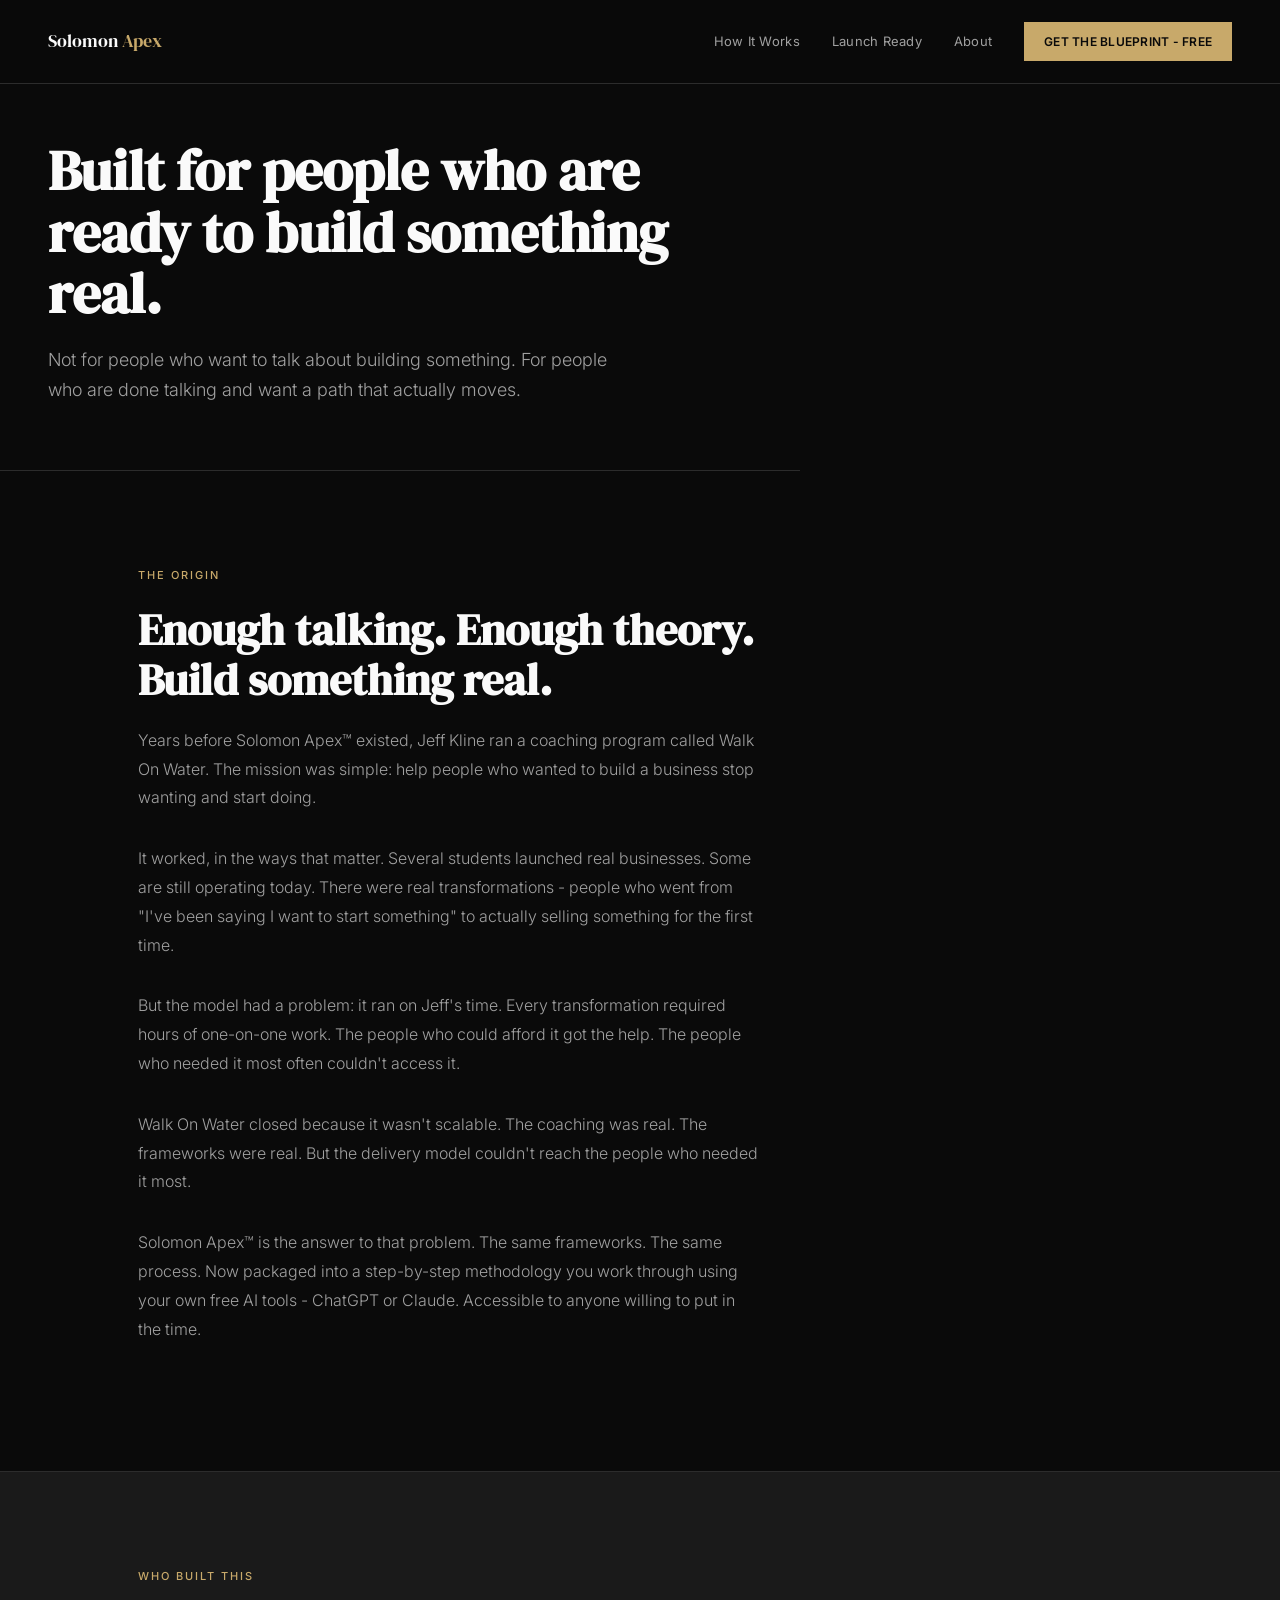
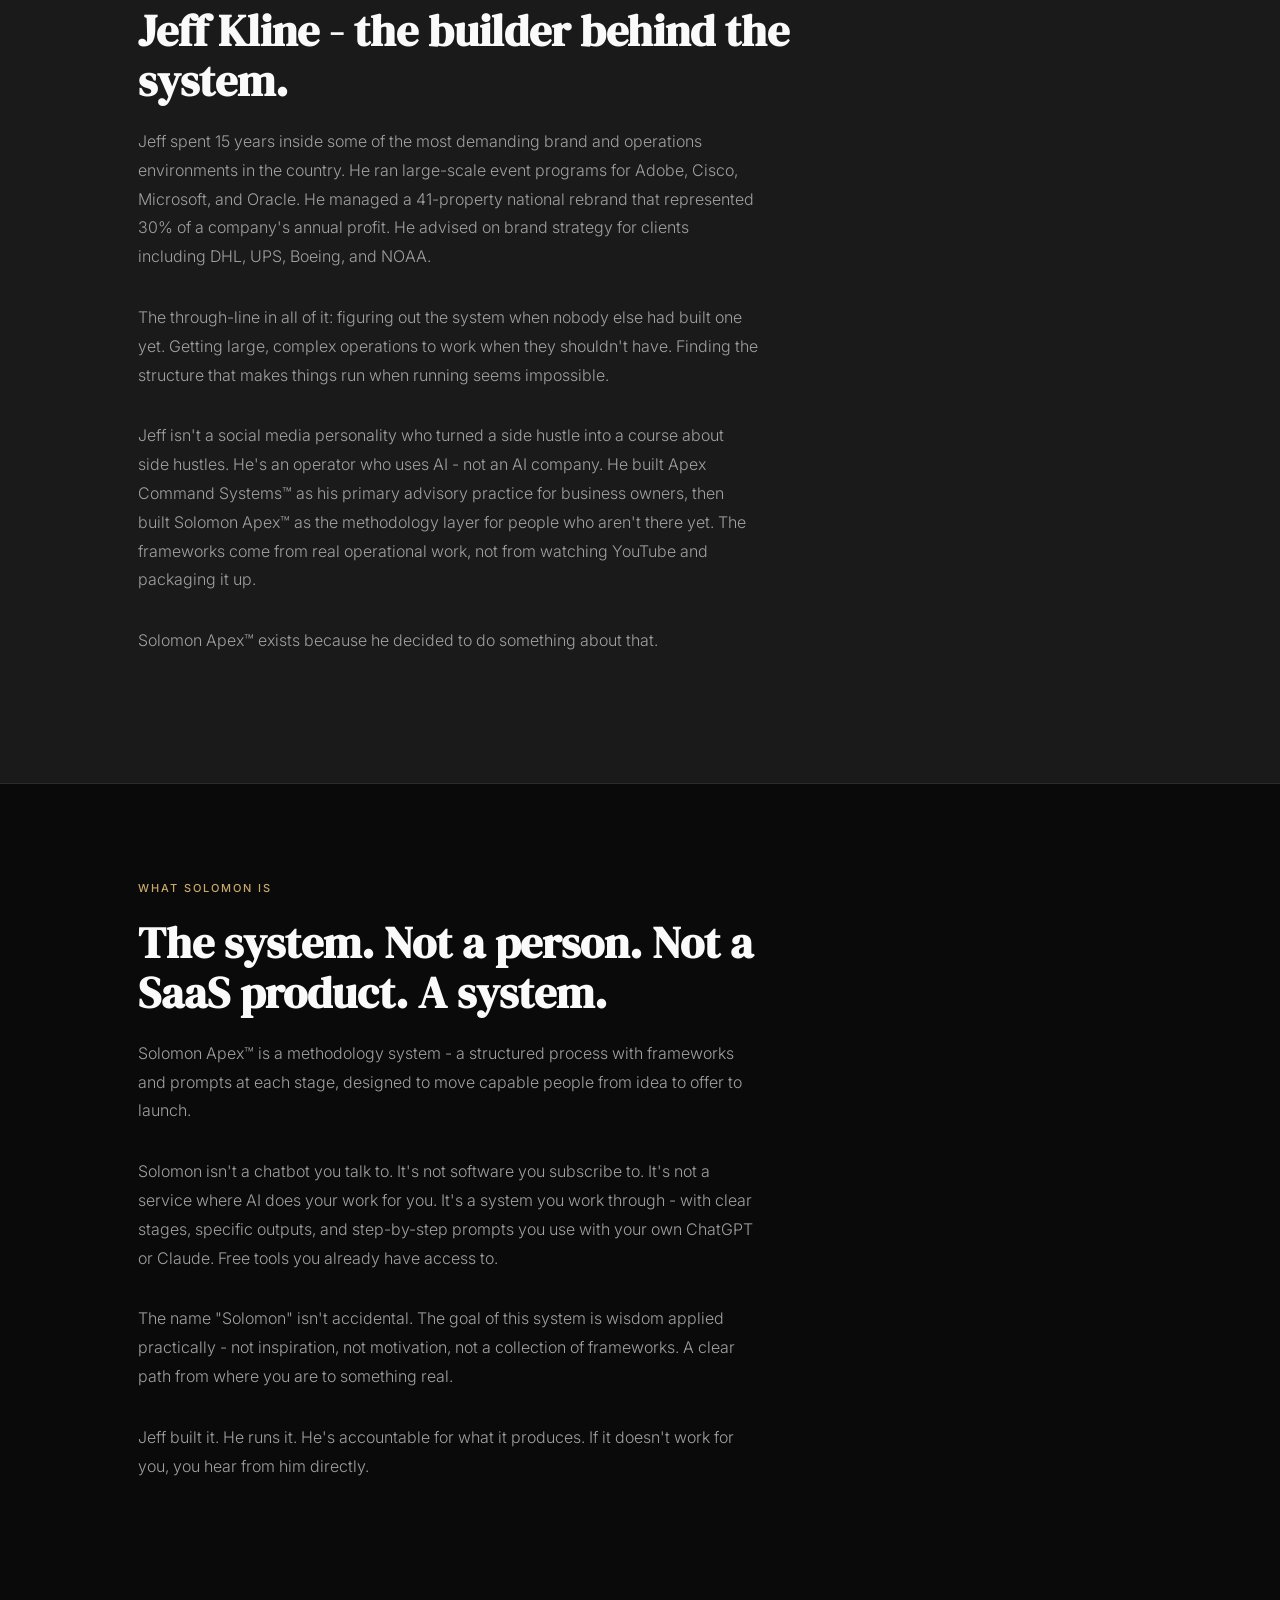
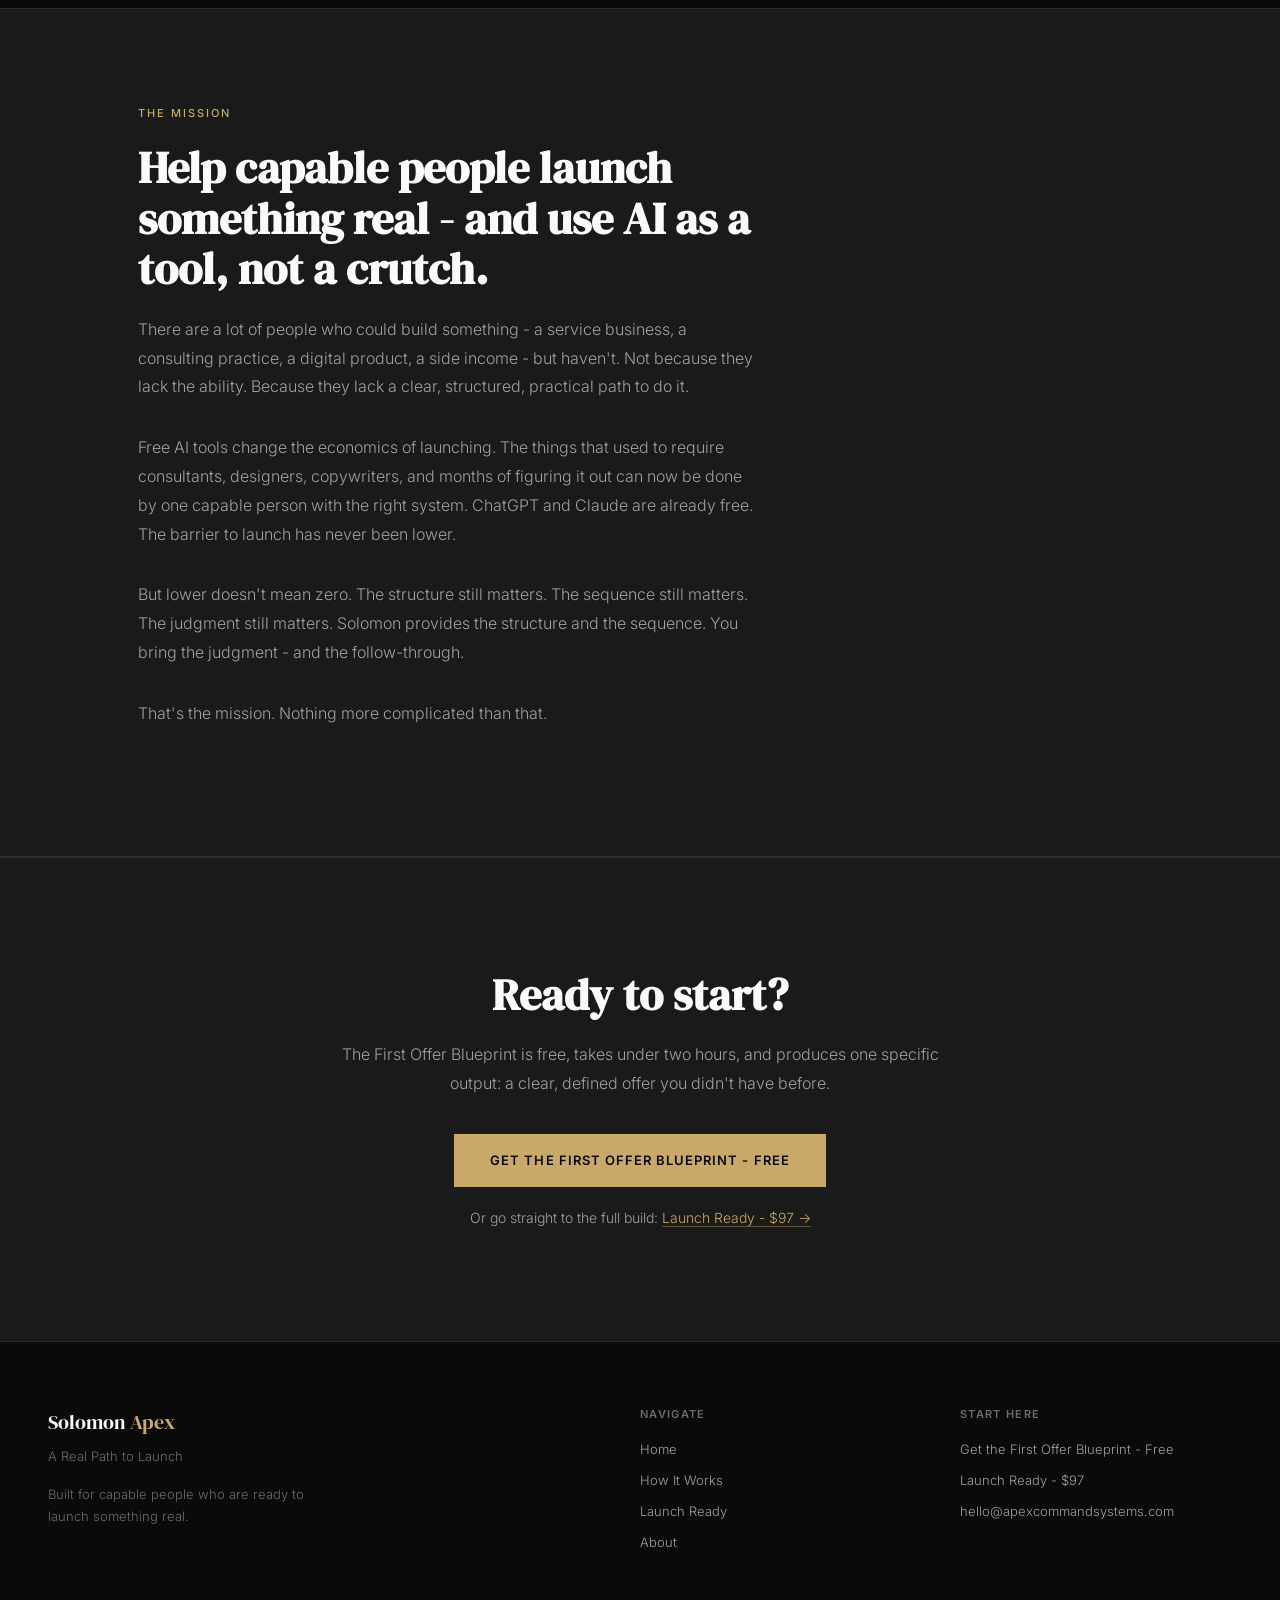
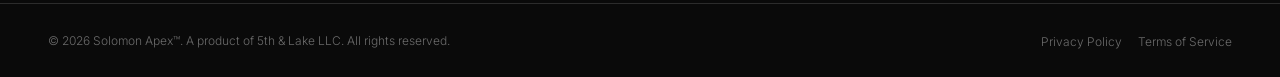
==== commit cfc2c6e3: "Remove em dashes across all pages" ====
--- a/about.html
+++ b/about.html
@@ -3,12 +3,13 @@
 <head>
   <meta charset="UTF-8">
   <meta name="viewport" content="width=device-width, initial-scale=1.0">
-  <title>About — Solomon Apex&trade;</title>
+  <title>About - Solomon Apex&trade;</title>
   <meta name="description" content="Solomon Apex&trade; was built by Jeff Kline as the methodology layer of Apex Command Systems&trade;. He's an operator who uses AI - not an AI company. Here's what that means.">
   <link rel="preconnect" href="https://fonts.googleapis.com">
   <link rel="preconnect" href="https://fonts.gstatic.com" crossorigin>
   <link href="https://fonts.googleapis.com/css2?family=DM+Serif+Display:ital@0;1&family=Inter:wght@300;400;500;600&display=swap" rel="stylesheet">
-  <link rel="icon" type="image/svg+xml" href="/favicon.svg">
+  <link rel="icon" type="image/png" href="/favicon.png" sizes="any">
+  <link rel="apple-touch-icon" href="/favicon.png">
   <link rel="stylesheet" href="style.css">
 </head>
 <body>
@@ -19,7 +20,7 @@
       <a href="/#how-it-works">How It Works</a>
       <a href="/launch-ready.html">Launch Ready</a>
       <a href="/about.html">About</a>
-      <a href="/blueprint.html" class="nav-cta">Get the Blueprint — Free</a>
+      <a href="/blueprint.html" class="nav-cta">Get the Blueprint - Free</a>
     </div>
   </nav>
 
@@ -33,7 +34,7 @@
     <span class="section-label">The Origin</span>
     <h2 class="section-heading">Enough talking. Enough theory. Build something real.</h2>
     <p class="section-body">Years before Solomon Apex&trade; existed, Jeff Kline ran a coaching program called Walk On Water. The mission was simple: help people who wanted to build a business stop wanting and start doing.</p>
-    <p class="section-body">It worked, in the ways that matter. Several students launched real businesses. Some are still operating today. There were real transformations — people who went from "I've been saying I want to start something" to actually selling something for the first time.</p>
+    <p class="section-body">It worked, in the ways that matter. Several students launched real businesses. Some are still operating today. There were real transformations - people who went from "I've been saying I want to start something" to actually selling something for the first time.</p>
     <p class="section-body">But the model had a problem: it ran on Jeff's time. Every transformation required hours of one-on-one work. The people who could afford it got the help. The people who needed it most often couldn't access it.</p>
     <p class="section-body">Walk On Water closed because it wasn't scalable. The coaching was real. The frameworks were real. But the delivery model couldn't reach the people who needed it most.</p>
     <p class="section-body">Solomon Apex&trade; is the answer to that problem. The same frameworks. The same process. Now packaged into a step-by-step methodology you work through using your own free AI tools - ChatGPT or Claude. Accessible to anyone willing to put in the time.</p>
@@ -43,7 +44,7 @@
   <div class="dark-section">
     <div class="section">
       <span class="section-label">Who Built This</span>
-      <h2 class="section-heading">Jeff Kline — the builder behind the system.</h2>
+      <h2 class="section-heading">Jeff Kline - the builder behind the system.</h2>
       <p class="section-body">Jeff spent 15 years inside some of the most demanding brand and operations environments in the country. He ran large-scale event programs for Adobe, Cisco, Microsoft, and Oracle. He managed a 41-property national rebrand that represented 30% of a company's annual profit. He advised on brand strategy for clients including DHL, UPS, Boeing, and NOAA.</p>
       <p class="section-body">The through-line in all of it: figuring out the system when nobody else had built one yet. Getting large, complex operations to work when they shouldn't have. Finding the structure that makes things run when running seems impossible.</p>
       <p class="section-body">Jeff isn't a social media personality who turned a side hustle into a course about side hustles. He's an operator who uses AI - not an AI company. He built Apex Command Systems&trade; as his primary advisory practice for business owners, then built Solomon Apex&trade; as the methodology layer for people who aren't there yet. The frameworks come from real operational work, not from watching YouTube and packaging it up.</p>
@@ -77,8 +78,8 @@
   <div class="cta-section">
     <h2 class="section-heading">Ready to start?</h2>
     <p class="section-body">The First Offer Blueprint is free, takes under two hours, and produces one specific output: a clear, defined offer you didn't have before.</p>
-    <a href="/blueprint.html" class="btn-primary">Get the First Offer Blueprint — Free</a>
-    <p style="margin-top: 20px; font-size: 14px; color: var(--gray-4);">Or go straight to the full build: <a href="/launch-ready.html" style="color: var(--accent); text-decoration: none; border-bottom: 1px solid rgba(200,169,106,0.4);">Launch Ready — $97 →</a></p>
+    <a href="/blueprint.html" class="btn-primary">Get the First Offer Blueprint - Free</a>
+    <p style="margin-top: 20px; font-size: 14px; color: var(--gray-4);">Or go straight to the full build: <a href="/launch-ready.html" style="color: var(--accent); text-decoration: none; border-bottom: 1px solid rgba(200,169,106,0.4);">Launch Ready - $97 →</a></p>
   </div>
 
   <footer>
@@ -96,8 +97,8 @@
     </div>
     <div class="footer-col">
       <h4>Start Here</h4>
-      <a href="/blueprint.html">Get the First Offer Blueprint — Free</a>
-      <a href="/launch-ready.html">Launch Ready — $97</a>
+      <a href="/blueprint.html">Get the First Offer Blueprint - Free</a>
+      <a href="/launch-ready.html">Launch Ready - $97</a>
       <a href="mailto:hello@apexcommandsystems.com">hello@apexcommandsystems.com</a>
     </div>
   </footer>
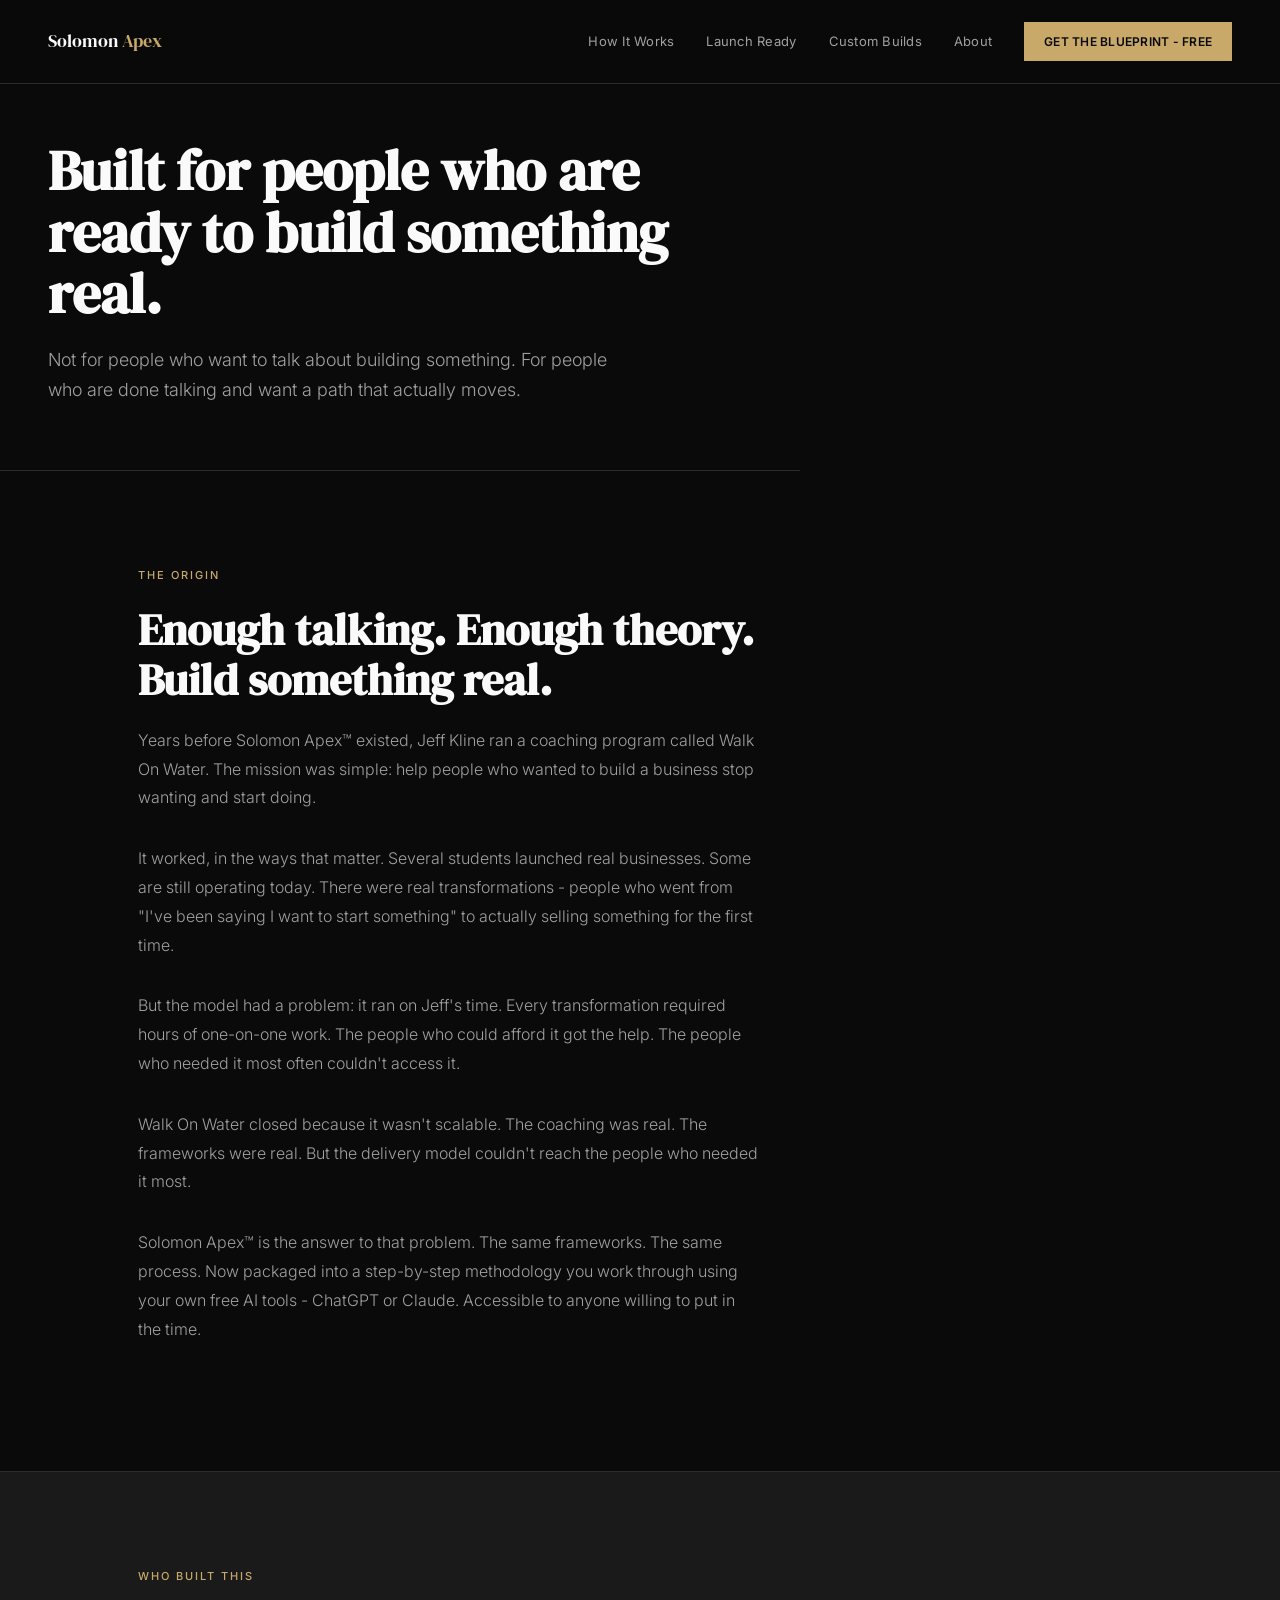
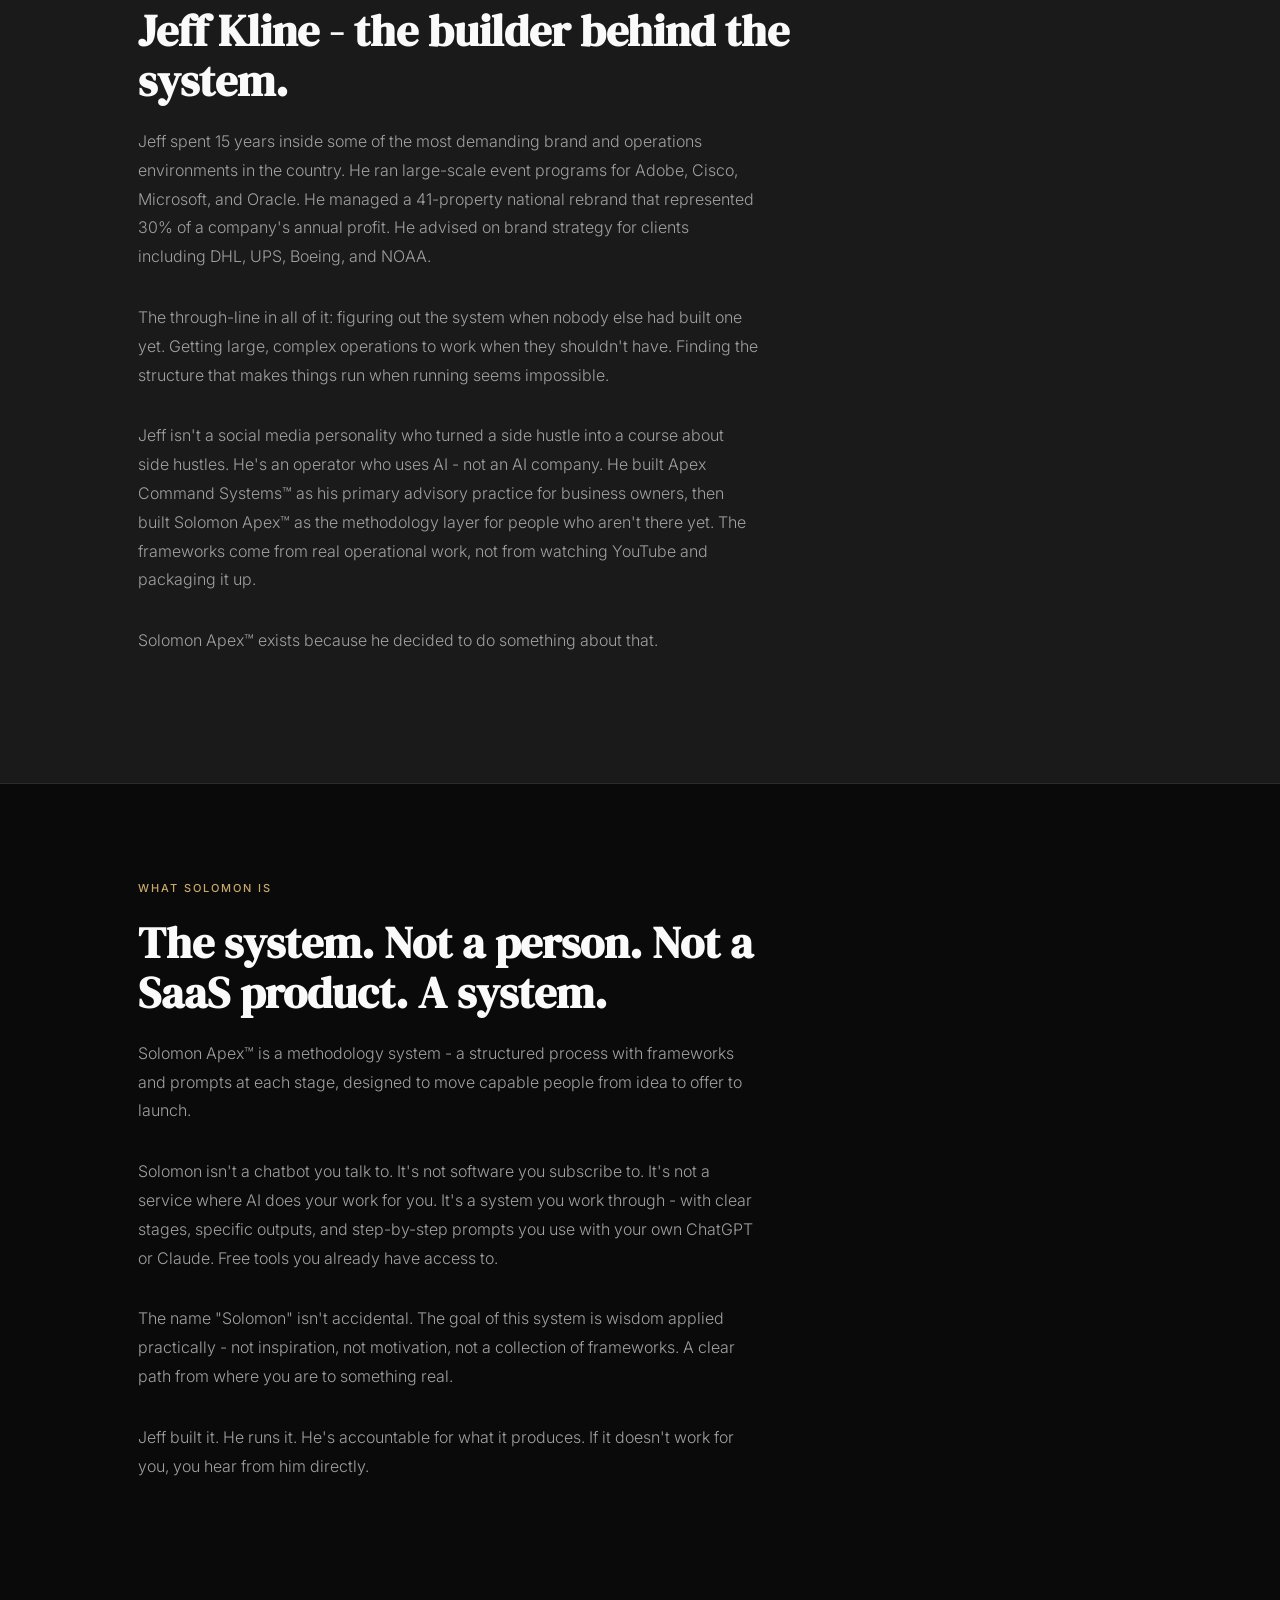
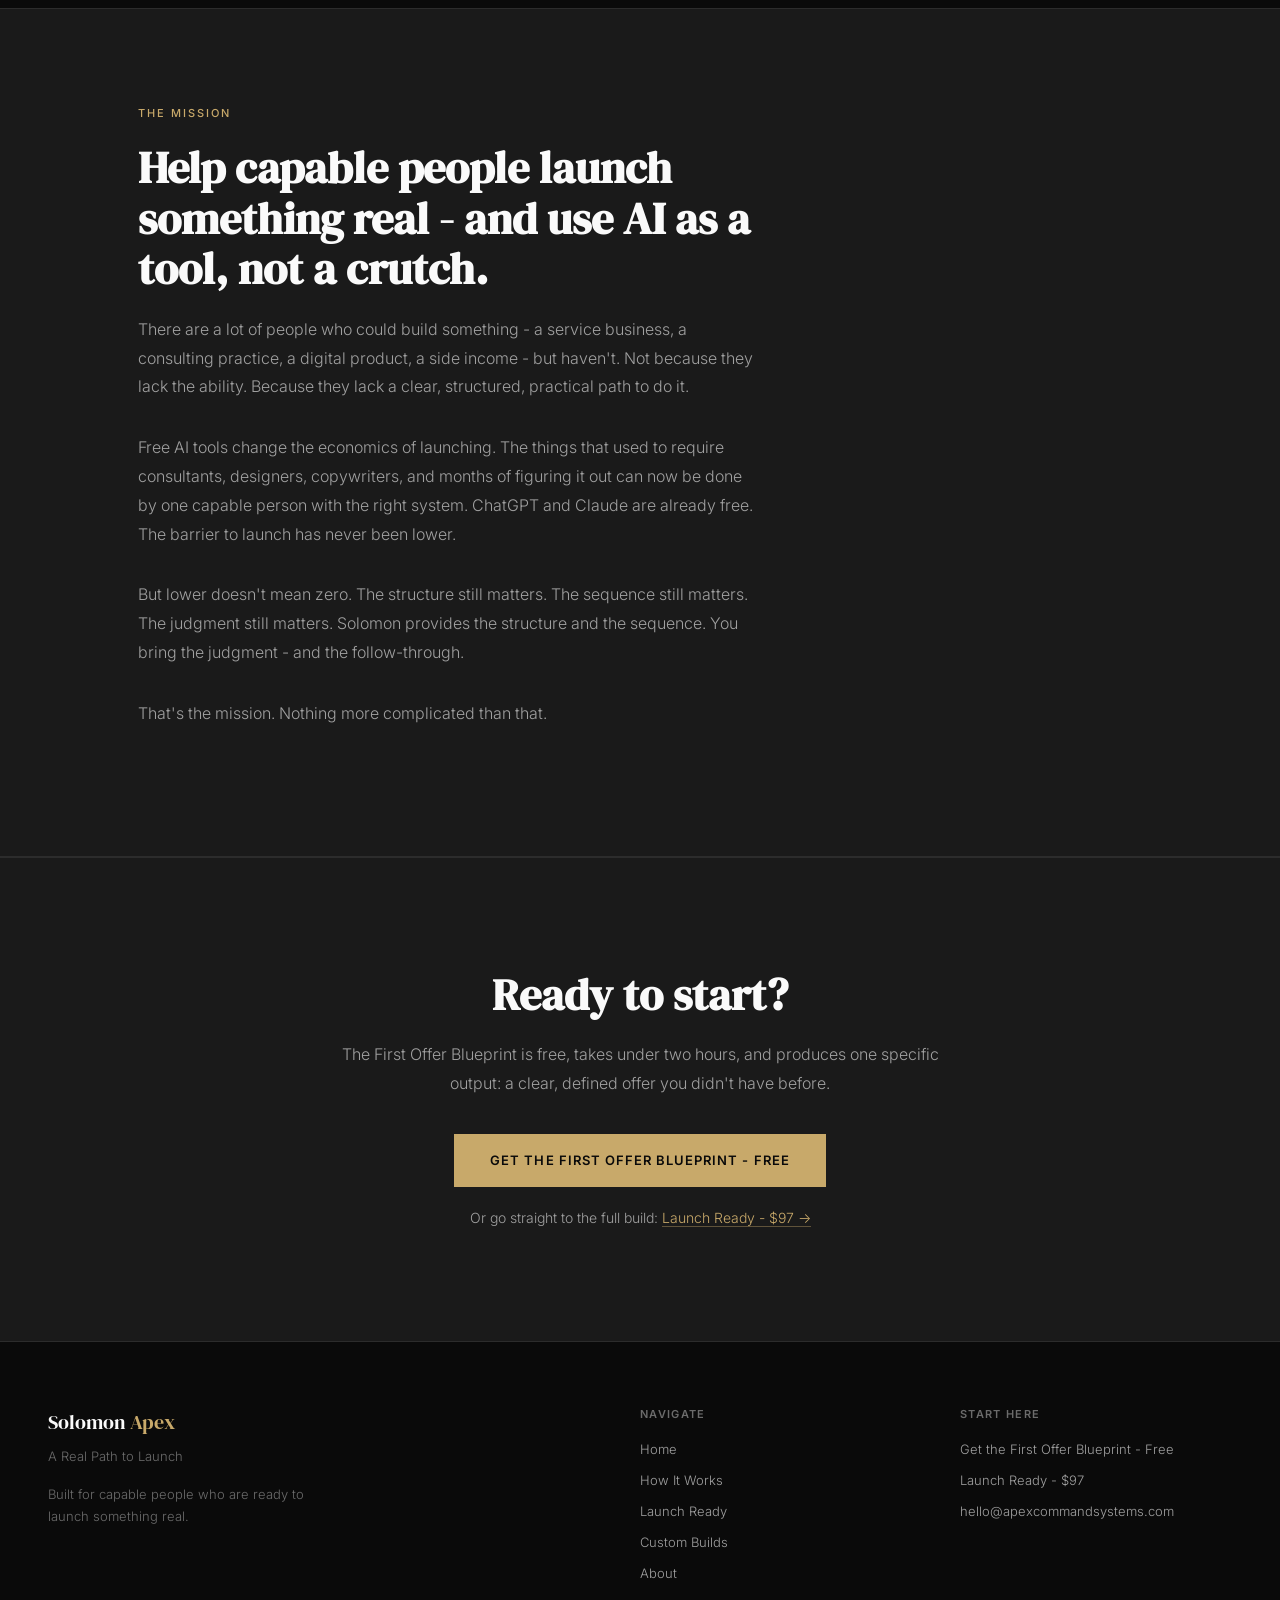
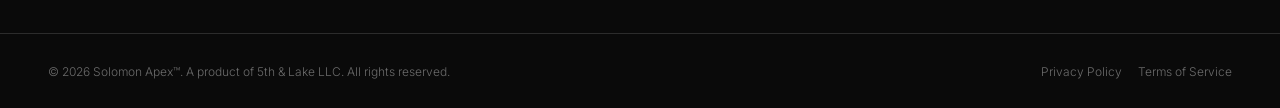
==== commit 7706184b: "Add Custom Builds nav item after Launch Ready on all pages" ====
--- a/about.html
+++ b/about.html
@@ -19,6 +19,7 @@
     <div class="nav-links">
       <a href="/#how-it-works">How It Works</a>
       <a href="/launch-ready.html">Launch Ready</a>
+      <a href="/custom-tools.html">Custom Builds</a>
       <a href="/about.html">About</a>
       <a href="/blueprint.html" class="nav-cta">Get the Blueprint - Free</a>
     </div>
@@ -93,6 +94,7 @@
       <a href="/">Home</a>
       <a href="/#how-it-works">How It Works</a>
       <a href="/launch-ready.html">Launch Ready</a>
+      <a href="/custom-tools.html">Custom Builds</a>
       <a href="/about.html">About</a>
     </div>
     <div class="footer-col">
